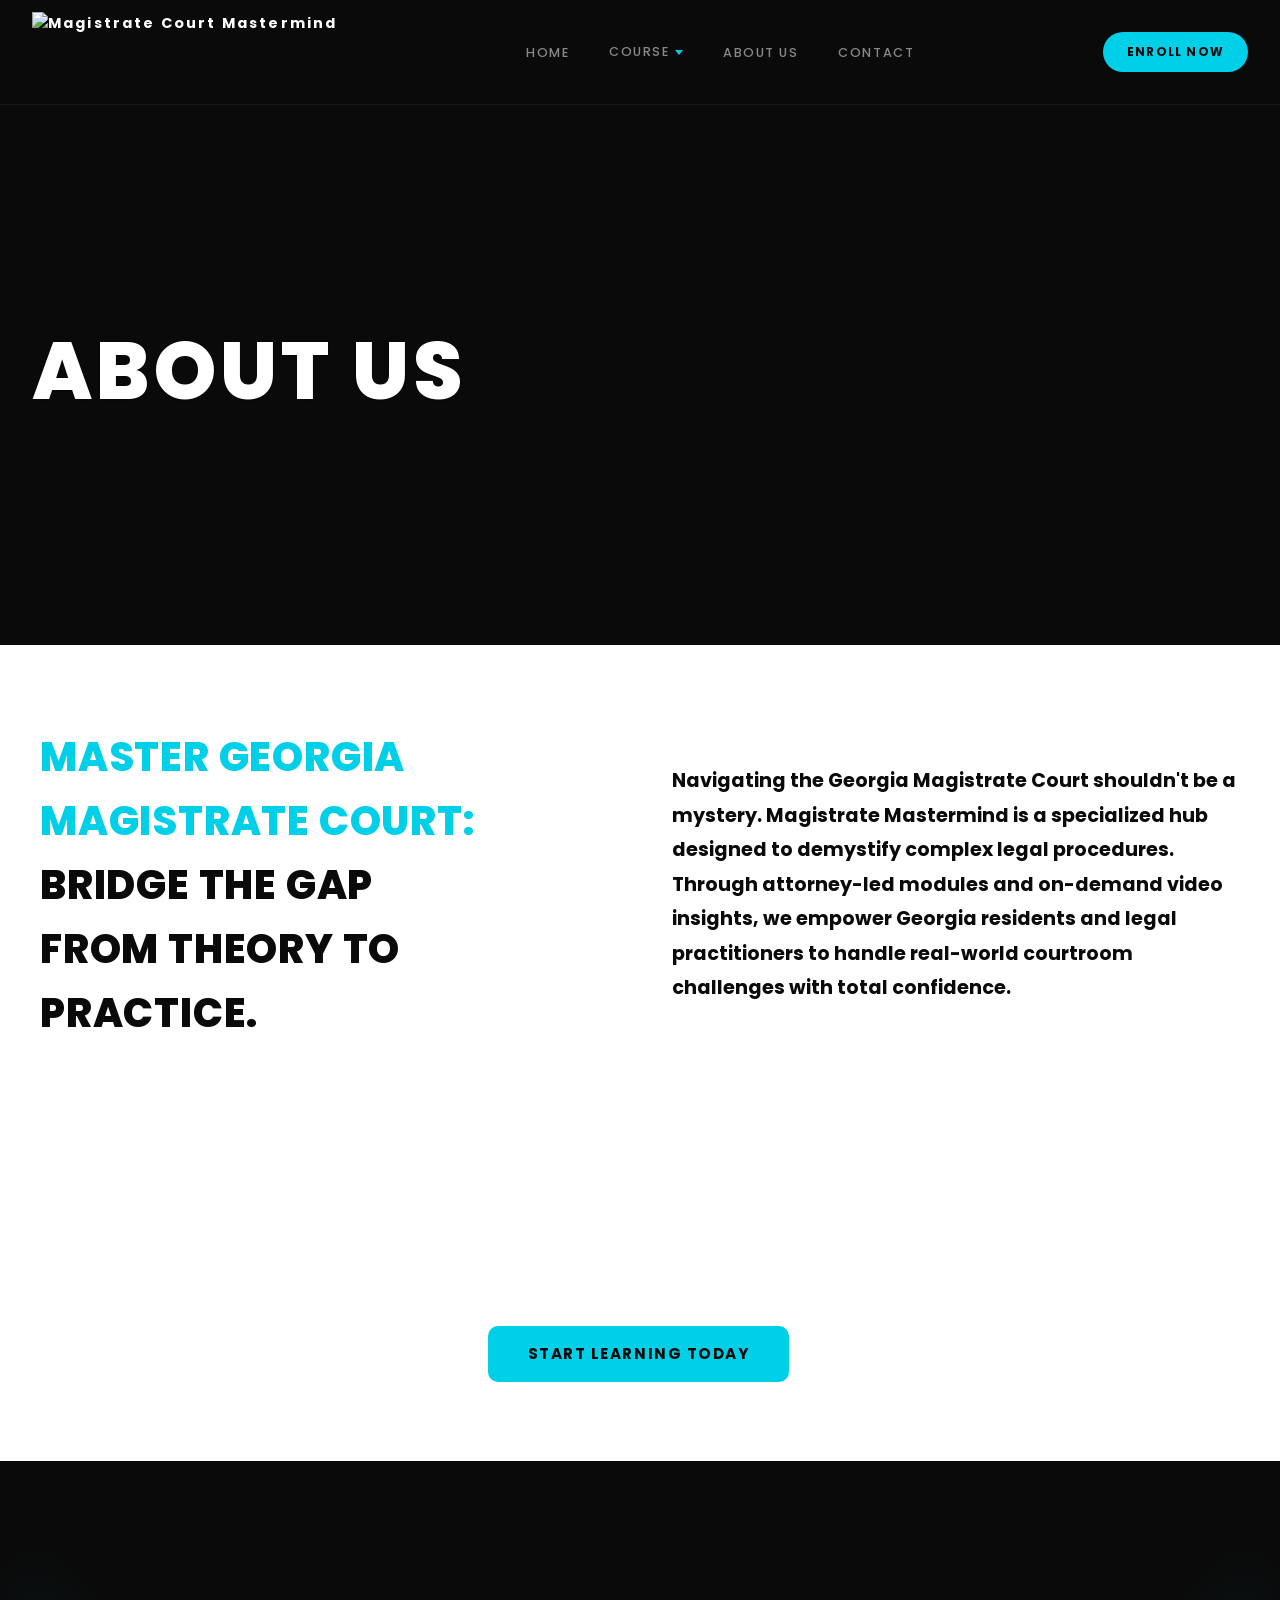
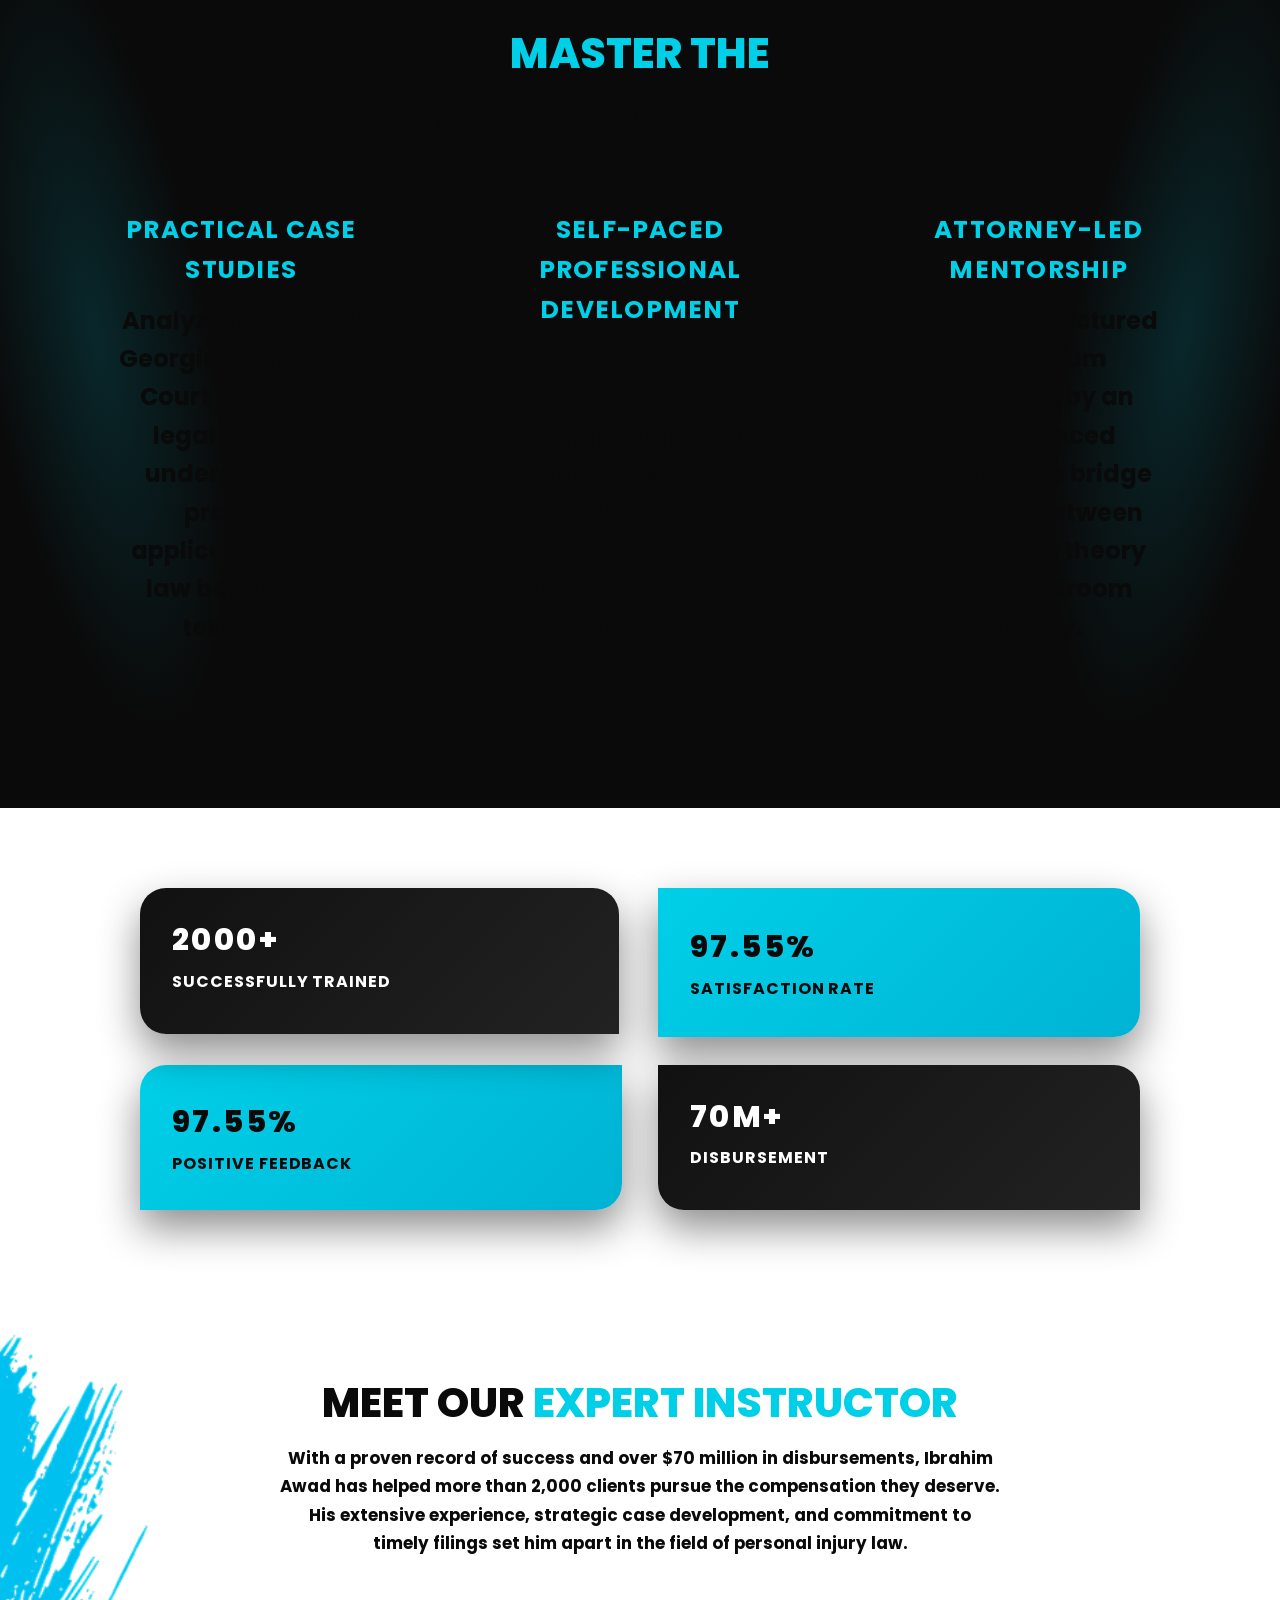
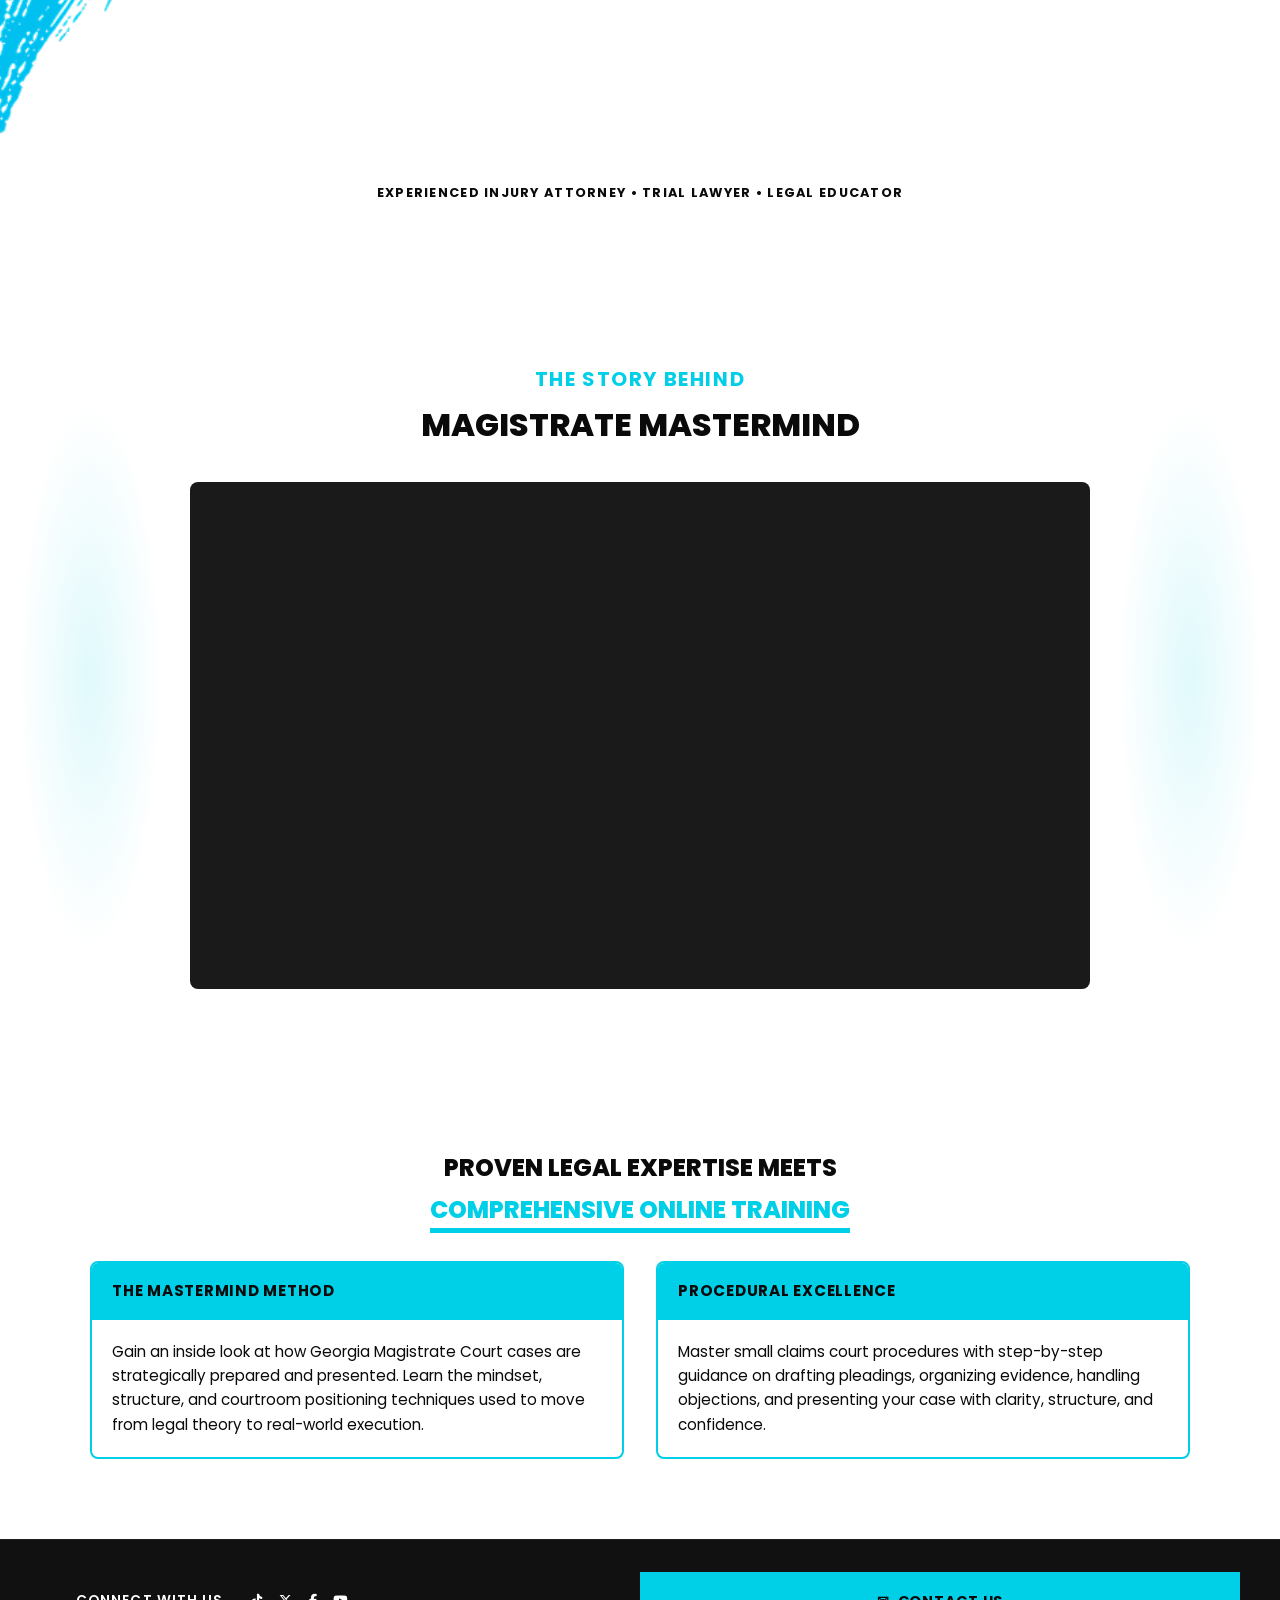
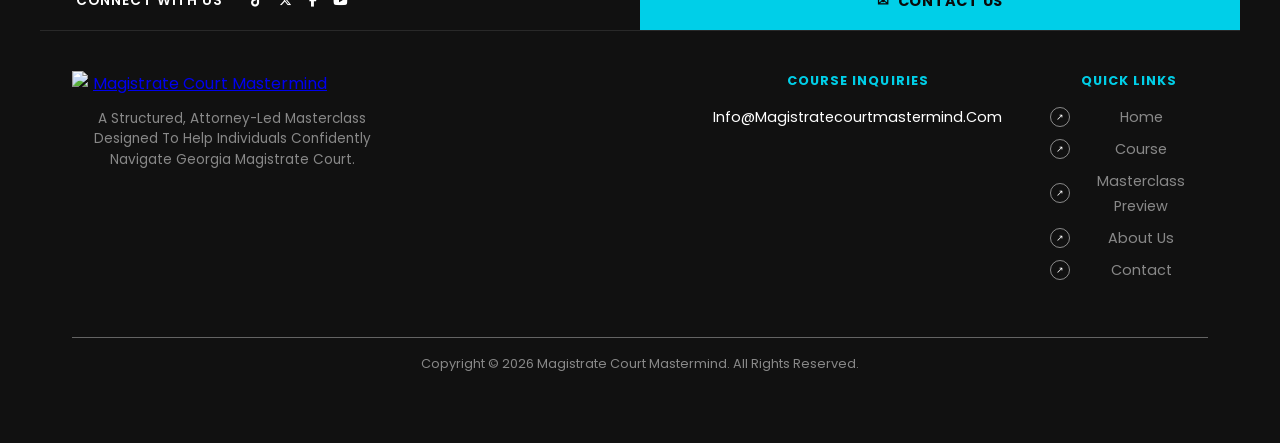
==== about.html @ 11ca2083 "About us instructor section update" ====
<!DOCTYPE html>
<html lang="en">
<head>
  <meta charset="UTF-8">
  <meta name="viewport" content="width=device-width, initial-scale=1.0">
  <meta name="description" content="About Magistrate Court Mastermind - Attorney-led curriculum for Georgia Magistrate Court, small claims, and civil disputes.">
  <meta name="keywords" content="magistrate court, Georgia, legal education, attorney-led">
  <title>About Us | Magistrate Court Mastermind</title>
  <link rel="stylesheet" href="assets/css/style.css">
  <link rel="stylesheet" href="https://cdnjs.cloudflare.com/ajax/libs/font-awesome/6.5.1/css/all.min.css">
</head>
<body>
  <header class="header">
    <a href="index.html" class="header__logo">
      <img src="assets/images/magistratelogo1.png" alt="Magistrate Court Mastermind" class="header__logo-img">
    </a>
    <nav>
      <ul class="header__nav">
        <li><a href="index.html">HOME</a></li>
        <li class="nav-dropdown">
          <a href="course.html">COURSE</a>
          <ul class="dropdown-menu">
            <li><a href="course.html">Magistrate Court Masterclass</a></li>
          </ul>
        </li>
        <li><a href="about.html" class="nav-active">ABOUT US</a></li>
        <li><a href="index.html#contact">CONTACT</a></li>
      </ul>
    </nav>
    <a href="course.html" class="header__cta">ENROLL NOW</a>
  </header>

  <main>
    <!-- About hero: "ABOUT US" with background image -->
    <section class="hero hero--about">
      <div class="hero__content hero__content--about">
        <div class="hero__left hero__left--about">
          <h1 class="hero__heading hero__heading--about">ABOUT US</h1>
        </div>
      </div>
    </section>

    <!-- Program description: white background, two columns -->
    <section class="about-program">
      <div class="about-program__inner">
        <div class="about-program__left">
          <h2 class="about-program__title">
            <span class="about-program__title-cyan">MASTER GEORGIA</span><br>
            <span class="about-program__title-cyan">MAGISTRATE COURT:</span><br>
            BRIDGE THE GAP<br>
            FROM THEORY TO<br>
            <span class="about-program__title-underline">PRACTICE.</span>
          </h2>
        </div>
        <div class="about-program__right">
          <p class="about-program__text">Navigating the Georgia Magistrate Court shouldn't be a mystery. Magistrate Mastermind is a specialized hub designed to demystify complex legal procedures. Through attorney-led modules and on-demand video insights, we empower Georgia residents and legal practitioners to handle real-world courtroom challenges with total confidence.</p>
        </div>
      </div>
    </section>

    <!-- Stats banner + CTA -->
    <section class="about-stats">
      <div class="about-stats__card-wrap">
        <div class="about-stats__card">
        <div class="about-stats__inner">
          <span class="about-stats__number">2K+</span>
          <div class="about-stats__label-wrap">
            <span class="about-stats__label">STUDENTS &amp; CLIENTS</span>
            <span class="about-stats__label-sub">EMPOWERED</span>
          </div>
        </div>
        <div class="about-stats__cta-wrap">
          <a href="course.html" class="about-stats__cta">START LEARNING TODAY</a>
        </div>
        </div>
      </div>
    </section>

    <!-- Three-column features: Master the Magistrate Court -->
    <section class="about-features">
      <div class="about-features__brush about-features__brush--left"></div>
      <div class="about-features__brush about-features__brush--right"></div>
      <div class="about-features__inner">
        <h2 class="about-features__title">
          <span class="about-features__title-line about-features__title-line--top">MASTER THE</span>
          <span class="about-features__title-line about-features__title-line--bottom">MAGISTRATE COURT</span>
        </h2>
        <div class="about-features__grid">
          <div class="about-features__item">
            <h3 class="about-features__item-title">PRACTICAL CASE STUDIES</h3>
            <p class="about-features__item-text">Analyze real-world Georgia Magistrate Court cases and legal filings to understand the practical application of the law beyond the textbook.</p>
          </div>
          <div class="about-features__item">
            <h3 class="about-features__item-title">SELF-PACED PROFESSIONAL DEVELOPMENT</h3>
            <p class="about-features__item-text">Gain comprehensive legal insights on your own schedule with 24/7 access to recorded modules designed for busy legal professionals.</p>
          </div>
          <div class="about-features__item">
            <h3 class="about-features__item-title">ATTORNEY-LED MENTORSHIP</h3>
            <p class="about-features__item-text">Follow a structured curriculum designed by an experienced attorney to bridge the gap between academic theory and courtroom reality.</p>
          </div>
        </div>
      </div>
    </section>

    <!-- Stats outcomes: 2000+, 70M+, 97.55% -->
    <section class="about-outcomes">
      <div class="about-outcomes__inner">
        <!-- Top-left card: black with cyan rectangle outline behind it + brush under "TRAINED" -->
        <div class="about-outcomes__card-frame about-outcomes__card-frame--tl">
          <div class="about-outcomes__card about-outcomes__card--black about-outcomes__card--tl">
            <div class="about-outcomes__value">2000+</div>
            <div class="about-outcomes__label">SUCCESSFULLY <span class="about-outcomes__label-clip">TRAINED</span></div>
          </div>
        </div>
        <!-- Top-right card: cyan -->
        <div class="about-outcomes__card about-outcomes__card--cyan about-outcomes__card--tr">
          <div class="about-outcomes__value">97.55%</div>
          <div class="about-outcomes__label">SATISFACTION RATE</div>
        </div>
        <!-- Bottom-left card: cyan -->
        <div class="about-outcomes__card about-outcomes__card--cyan about-outcomes__card--bl">
          <div class="about-outcomes__value">97.55%</div>
          <div class="about-outcomes__label">POSITIVE FEEDBACK</div>
        </div>
        <!-- Bottom-right card: black with cyan brush under "DISBURSEMENT" -->
        <div class="about-outcomes__card about-outcomes__card--black about-outcomes__card--br">
          <div class="about-outcomes__value">70M+</div>
          <div class="about-outcomes__label"><span class="about-outcomes__label-clip">DISBURSEMENT</span></div>
        </div>
      </div>
    </section>

    <!-- Meet Our Expert Instructor -->
    <section class="about-instructor">
      <div class="about-instructor__brush"></div>
      <div class="about-instructor__inner">
        <h2 class="about-instructor__title">MEET OUR <span class="about-instructor__title-accent">EXPERT INSTRUCTOR</span></h2>
        <p class="about-instructor__bio">With a proven record of success and over $70 million in disbursements, Ibrahim Awad has helped more than 2,000 clients pursue the compensation they deserve. His extensive experience, strategic case development, and commitment to timely filings set him apart in the field of personal injury law.</p>
        <div class="about-instructor__banner-wrap">
          <div class="about-instructor__banner">
            <span class="about-instructor__name">IBRAHIM J. AWAD, ESQ.</span>
          </div>
          <img src="assets/images/awadface.png" alt="Ibrahim J. Awad" class="about-instructor__headshot" onerror="this.style.display='none'">
        </div>
        <p class="about-instructor__creds">EXPERIENCED INJURY ATTORNEY • TRIAL LAWYER • LEGAL EDUCATOR</p>
      </div>
    </section>

    <!-- The Story Behind Magistrate Mastermind - Vimeo Video -->
    <!-- Replace YOUR_VIMEO_VIDEO_ID with your video ID from the Vimeo URL (e.g. vimeo.com/123456789 → 123456789) -->
    <section class="about-video">
      <div class="about-video__brush about-video__brush--left"></div>
      <div class="about-video__brush about-video__brush--right"></div>
      <div class="about-video__inner">
        <h2 class="about-video__title">THE STORY BEHIND</h2>
        <h2 class="about-video__title-main">MAGISTRATE MASTERMIND</h2>
        <div class="about-video__player">
          <iframe
            src="https://player.vimeo.com/video/1167823661?title=0&byline=0&portrait=0"
            width="640"
            height="360"
            frameborder="0"
            allow="autoplay; fullscreen; picture-in-picture"
            allowfullscreen
            title="The Story Behind Magistrate Mastermind"
          ></iframe>
        </div>
      </div>
    </section>

    <!-- Proven Legal Expertise - Two boxes -->
    <section class="about-expertise">
      <div class="about-expertise__inner">
        <h2 class="about-expertise__title">PROVEN LEGAL EXPERTISE MEETS</h2>
        <h2 class="about-expertise__title-accent">COMPREHENSIVE ONLINE TRAINING</h2>
        <div class="about-expertise__grid">
          <div class="about-expertise__box">
            <h3 class="about-expertise__box-title">THE MASTERMIND METHOD</h3>
            <p class="about-expertise__box-text">Gain an inside look at how Georgia Magistrate Court cases are strategically prepared and presented. Learn the mindset, structure, and courtroom positioning techniques used to move from legal theory to real-world execution.</p>
          </div>
          <div class="about-expertise__box">
            <h3 class="about-expertise__box-title">PROCEDURAL EXCELLENCE</h3>
            <p class="about-expertise__box-text">Master small claims court procedures with step-by-step guidance on drafting pleadings, organizing evidence, handling objections, and presenting your case with clarity, structure, and confidence.</p>
          </div>
        </div>
      </div>
    </section>
  </main>

  <footer class="footer footer--full">
    <div class="footer__brush footer__brush--left"></div>
    <div class="footer__brush footer__brush--right"></div>
    <div class="footer__inner">
      <div class="footer__top">
        <div class="footer__top-left">
          <span class="footer__connect">CONNECT WITH US</span>
          <div class="footer__socials">
            <a href="#" class="footer__social footer__social--tiktok" aria-label="TikTok">
              <i class="fa-brands fa-tiktok"></i>
            </a>
            <a href="#" class="footer__social footer__social--twitter" aria-label="Twitter / X">
              <i class="fa-brands fa-x-twitter"></i>
            </a>
            <a href="#" class="footer__social footer__social--facebook" aria-label="Facebook">
              <i class="fa-brands fa-facebook-f"></i>
            </a>
            <a href="#" class="footer__social footer__social--youtube" aria-label="YouTube">
              <i class="fa-brands fa-youtube"></i>
            </a>
          </div>
        </div>
        <a href="index.html#contact" class="footer__contact-btn">
          <span class="footer__contact-icon">✉</span>
          <span class="footer__contact-label">CONTACT US</span>
        </a>
      </div>
      <div class="footer__main">
        <div class="footer__brand">
          <a href="index.html" class="footer__logo">
            <img src="assets/images/magistratelogo1.png" alt="Magistrate Court Mastermind" class="footer__logo-img">
          </a>
          <p class="footer__tagline">A Structured, Attorney-Led Masterclass Designed To Help Individuals Confidently Navigate Georgia Magistrate Court.</p>
        </div>
        <div class="footer__links-wrap">
          <div class="footer__col">
            <h4 class="footer__col-title">COURSE INQUIRIES</h4>
            <a href="mailto:info@magistratecourtmastermind.com" class="footer__email">Info@Magistratecourtmastermind.Com</a>
          </div>
          <div class="footer__col">
            <h4 class="footer__col-title">QUICK LINKS</h4>
            <ul class="footer__quick-links">
              <li><a href="index.html">Home</a></li>
              <li><a href="course.html">Course</a></li>
              <li><a href="course.html">Masterclass Preview</a></li>
              <li><a href="about.html">About Us</a></li>
              <li><a href="index.html#contact">Contact</a></li>
            </ul>
          </div>
        </div>
      </div>
      <div class="footer__bottom">
        <span class="footer__divider"></span>
        <p class="footer__legal">Copyright &copy; 2026 Magistrate Court Mastermind. All Rights Reserved.</p>
      </div>
    </div>
  </footer>

  <script src="assets/js/main.js"></script>
</body>
</html>
---- assets/css/style.css ----
/**
 * MAGISTRATE COURT MASTERMIND - Premium Dark Theme
 * Cyan accent: #00CFE8 | Font: Poppins / Montserrat
 */

@import url('https://fonts.googleapis.com/css2?family=Poppins:wght@400;500;600;700;800&display=swap');

:root {
  --cyan: #00CFE8;
  --cyan-hover: #00b8cf;
  --black: #0a0a0a;
  --dark: #111111;
  --dark-2: #1a1a1a;
  --gray: #888888;
  --light: #e5e5e5;
  --white: #ffffff;
  --overlay: rgba(0, 0, 0, 0.75);
}

* {
  margin: 0;
  padding: 0;
  box-sizing: border-box;
}

html {
  scroll-behavior: smooth;
}

body {
  font-family: 'Poppins', -apple-system, BlinkMacSystemFont, sans-serif;
  background: var(--black);
  color: var(--light);
  line-height: 1.6;
  overflow-x: hidden;
}

/* ============ STICKY BLACK HEADER ============ */
.header {
  position: sticky;
  top: 0;
  z-index: 1000;
  background: var(--black);
  border-bottom: 1px solid rgba(255, 255, 255, 0.06);
  padding: 0.75rem 2rem;
  display: flex;
  align-items: center;
  justify-content: space-between;
  flex-wrap: wrap;
  gap: 1rem;
}

.header__logo {
  display: flex;
  align-items: center;
  gap: 0.75rem;
  font-size: 0.9rem;
  font-weight: 700;
  letter-spacing: 0.15em;
  color: var(--white);
  text-decoration: none;
  white-space: nowrap;
}

.header__logo-icon,
.header__logo-img {
  height: 80px;
  width: auto;
  flex-shrink: 0;
  display: block;
}

.header__nav {
  display: flex;
  align-items: center;
  gap: 2.5rem;
  list-style: none;
}

.header__nav a {
  color: var(--gray);
  text-decoration: none;
  font-size: 0.8rem;
  font-weight: 500;
  letter-spacing: 0.12em;
  transition: color 0.2s;
}

.header__nav a:hover {
  color: var(--cyan);
}

.header__nav .nav-dropdown {
  position: relative;
  display: flex;
  align-items: center;
  gap: 0.25rem;
  cursor: pointer;
}

.header__nav .nav-dropdown > a::after {
  content: '';
  display: inline-block;
  width: 0;
  height: 0;
  border-left: 4px solid transparent;
  border-right: 4px solid transparent;
  border-top: 5px solid var(--cyan);
  margin-left: 0.35rem;
  vertical-align: middle;
}

.header__cta {
  display: inline-block;
  background: var(--cyan);
  color: var(--black) !important;
  padding: 0.65rem 1.5rem;
  font-weight: 700;
  font-size: 0.75rem;
  letter-spacing: 0.1em;
  text-decoration: none;
  transition: background 0.2s;
  border: none;
  cursor: pointer;
  border-radius: 999px;
}

.header__cta:hover {
  background: var(--cyan-hover);
}

/* ============ HERO SECTION (Figma match) ============ */
.hero {
  position: relative;
  min-height: 85vh;
  display: flex;
  align-items: center;
  padding: 3rem 2rem 3.5rem;
  background-color: #0a0a0a;
  background-image: url('../images/hero-bg.png');
  background-size: cover;
  background-position: center;
  background-repeat: no-repeat;
}

.hero__content {
  position: relative;
  z-index: 1;
  display: grid;
  grid-template-columns: 1fr 1fr;
  gap: 3rem;
  align-items: center;
  max-width: 1400px;
  margin: 0 auto;
  width: 100%;
}

.hero__left {
  max-width: 640px;
  display: flex;
  flex-direction: column;
  align-items: flex-start;
  justify-content: center;
}

.hero__heading {
  font-size: clamp(2.8rem, 5.5vw, 4.5rem);
  font-weight: 800;
  line-height: 1.1;
  letter-spacing: 0.02em;
  text-transform: uppercase;
  color: var(--white);
  margin-bottom: 1rem;
  text-shadow: 0 1px 2px rgba(0, 0, 0, 0.4);
}

.hero__subtext {
  font-size: 1.20rem;
  color: rgba(255, 255, 255, 0.95);
  margin-bottom: 1.5rem;
  max-width: 520px;
  line-height: 1.5;
}

/* Primary CTA – larger than header button per Figma */
.hero__btn {
  display: inline-block;
  background: var(--cyan);
  color: var(--black);
  padding: 1rem 2rem;
  font-weight: 700;
  font-size: 0.9rem;
  letter-spacing: 0.1em;
  text-decoration: none;
  text-transform: uppercase;
  transition: background 0.2s;
  border: none;
  cursor: pointer;
  flex-shrink: 0;
  border-radius: 999px;
}

.hero__btn:hover {
  background: var(--cyan-hover);
}

.hero__right {
  position: relative;
  display: flex;
  flex-direction: column;
  justify-content: center;
  align-items: flex-end;
  gap: 0.75rem;
}

.hero__image-wrap {
  position: relative;
  height: 100%;
  display: flex;
  align-items: flex-end;
  margin-right: -200px; /* push person right to the visual edge */
  margin-bottom: -20px; /* let feet sit closer to bottom of hero */
}

/* Home hero person cutout */
.hero__person {
  position: relative;
  z-index: 1;
  height: auto;
  max-height: 820px;
  width: auto;
  object-fit: contain;
  object-position: bottom right;
  transform-origin: bottom right;
  transform: translateY(40px) scale(1.2);
}

/* About page instructor cutout */
.hero__instructor {
  position: relative;
  z-index: 1;
  height: auto;
  max-height: 720px;
  width: auto;
  object-fit: contain;
  object-position: bottom right;
}

/* Bottom-right block: cyan notice + Learn More button, no overlay on hero */
.hero__bottom-right {
  position: absolute;
  bottom: 4rem;
  right: max(2rem, calc((100vw - 1400px) / 2 + 2rem));
  display: flex;
  flex-direction: column;
  align-items: flex-end;
  gap: 0.6rem;
  max-width: 360px;
  z-index: 2;
}

.hero__card {
  background: var(--cyan);
  color: var(--black);
  padding: 1.05rem 1.6rem;
  font-size: 0.8rem;
  font-weight: 600;
  width: 100%;
  box-sizing: border-box;
  border-radius: 8px;
}

.hero__learn-more {
  display: block;
  width: 100%;
  box-sizing: border-box;
  background: var(--black);
  color: var(--white);
  padding: 0.7rem 1.25rem;
  font-weight: 600;
  font-size: 0.82rem;
  text-decoration: none;
  border: 2px solid var(--white);
  border-radius: 8px;
  text-align: center;
  transition: all 0.2s;
}

.hero__learn-more:hover {
  background: var(--white);
  color: var(--black);
}

/* ============ HOME PAGE - SCROLL SECTIONS ============ */
.home-prepared {
  position: relative;
  background: var(--white);
}

.home-prepared__inner {
  display: grid;
  grid-template-columns: 1fr 1fr;
  grid-auto-rows: auto;
  max-width: 1100px;
  margin: 0 auto;
  position: relative;
  z-index: 1;
}

.home-prepared::before {
  content: '';
  position: absolute;
  top: 20px;
  left: -10px;
  width: 600px;
  height: 550px;
  background-image: url('../images/blue-crayon.png');
  background-size: cover;
  background-position: center;
  background-repeat: no-repeat;
  pointer-events: none;
  z-index: 0;
}

.home-prepared__left {
  background: var(--white);
  padding: 4rem 3rem;
}

.home-prepared__title {
  font-size: clamp(1.85rem, 3.2vw, 2.75rem);
  font-weight: 800;
  text-transform: uppercase;
  color: var(--black);
  line-height: 1.2;
  text-align: left;
}

.home-prepared__header {
  grid-column: 1 / -1;
  display: flex;
  justify-content: flex-start;
  margin-top: 2.5rem;
  margin-bottom: 2rem;
}

.home-prepared__title-underline {
  position: relative;
  display: inline-block;
  color: var(--cyan);
}

.home-prepared__title-underline::after {
  content: '';
  display: block;
  position: absolute;
  left: 0;
  top: 100%;
  margin-top: 4px;
  width: 100%;
  height: 20px;
  background-image: url('../images/clip.png');
  background-size: 100% 100%;
  background-position: 0 0;
  background-repeat: no-repeat;
}

.home-prepared__img-wrap {
  position: relative;
  aspect-ratio: 1;
  max-width: 400px;
  overflow: hidden;
  border-radius: 24px;
}

.home-prepared__img {
  position: relative;
  z-index: 1;
  width: 100%;
  height: 100%;
  object-fit: cover;
}

.home-prepared__img-placeholder {
  position: absolute;
  inset: 0;
  background: linear-gradient(135deg, #2a2a2a 0%, #1a1a1a 100%);
}

.home-prepared__right {
  background: var(--white);
  padding: 4rem 3rem;
  display: flex;
  flex-direction: column;
  justify-content: center;
}

.home-prepared__lead {
  font-size: 1.4rem;
  font-weight: 700;
  color: var(--black);
  margin-bottom: 1.5rem;
}

.home-prepared__list {
  list-style: none;
  margin: 0 0 2rem;
  padding: 0;
}

.home-prepared__list li {
  color: var(--black);
  font-size: 1.3rem;
  font-weight: 700;
  padding: 0.4rem 0;
  padding-left: 1.5rem;
  position: relative;
}

.home-prepared__list li::before {
  content: '•';
  position: absolute;
  left: 0;
  color: var(--cyan);
}

.home-prepared__btn {
  display: inline-block;
  background: var(--cyan);
  color: var(--black);
  padding: 0.9rem 2rem;
  font-weight: 700;
  font-size: 1rem;
  letter-spacing: 0.08em;
  text-decoration: none;
  align-self: flex-start;
  border-radius: 999px;
}

.home-prepared__btn:hover {
  background: var(--cyan-hover);
}

/* Home video - Magistrate Masterclass Explained */
.home-video {
  position: relative;
  overflow: hidden;
  background: var(--dark-2);
  background-image: url('../images/masterclass_explainedbg.png');
  background-size: cover;
  background-position: center;
  background-repeat: no-repeat;
  padding: 5rem 2rem;
}

.home-video::after {
  content: '';
  position: absolute;
  bottom: 0;
  right: 0;
  width: 400px;
  height: 500px;
  background-image: url('../images/backvideo.png');
  background-size: contain;
  background-position: 100% 100%;
  background-repeat: no-repeat;
  pointer-events: none;
  z-index: 0;
}

.home-video__inner {
  position: relative;
  z-index: 1;
  max-width: 1100px;
  margin: 0 auto;
  display: grid;
  grid-template-columns: 1fr 1.5fr;
  gap: 3rem;
  align-items: center;
}

.home-video__title {
  font-size: clamp(1.85rem, 3.2vw, 2.5rem);
  font-weight: 800;
  text-transform: uppercase;
  color: var(--white);
}

.home-video__title-accent {
  display: inline-block;
  position: relative;
  color: var(--cyan);
}

.home-video__title-accent::after {
  content: '';
  display: block;
  position: absolute;
  left: 0;
  top: 100%;
  margin-top: 4px;
  width: 100%;
  height: 20px;
  background-image: url('../images/clip.png');
  background-size: 100% 100%;
  background-position: 0 0;
  background-repeat: no-repeat;
}

.home-video__player {
  aspect-ratio: 16/9;
  border-radius: 8px;
  overflow: hidden;
}

.home-video__player iframe {
  width: 100%;
  height: 100%;
  display: block;
}

/* Courtroom Topics */
.home-topics {
  position: relative;
  background: var(--white);
  padding: 6rem 2rem;
}

/* courtroomdesign brush now handled in Discover section */

.home-topics__inner {
  max-width: 1000px;
  margin: 0 auto;
  text-align: center;
  position: relative;
  z-index: 1;
}

.home-topics__title {
  font-size: clamp(2.3rem, 3.5vw, 3rem);
  font-weight: 800;
  text-transform: uppercase;
  color: var(--black);
  margin-bottom: 0.5rem;
}

.home-topics__title-accent {
  color: var(--cyan);
}

.home-topics__sub {
  color: var(--gray);
  font-weight: 700;
  font-size: 1rem;
  margin-bottom: 2.5rem;
}

.home-topics__grid {
  display: flex;
  flex-wrap: wrap;
  gap: 1.25rem;
  justify-content: center;
}

.home-topics__pill {
  background: var(--cyan);
  color: var(--black);
  padding: 0.6rem 1.8rem;
  font-size: 0.95rem;
  font-weight: 700;
  border-radius: 8px;
  display: inline-block;
}

/* Discover How To Prepare */
.home-discover {
  position: relative;
  background: var(--white);
  padding: 5rem 2rem;
}

.home-discover__brush {
  position: absolute;
  top: 60%;
  left: 0;
  transform: translate(-16%, -60%);
  width: 800px;
  height: 500px;
  background-image: url('../images/courtroomdesign.png');
  background-size: contain;
  background-position: center;
  background-repeat: no-repeat;
  pointer-events: none;
}

.home-discover__inner {
  position: relative;
  z-index: 1;
  max-width: 900px;
  margin: 0 auto;
  display: grid;
  grid-template-columns: 1.1fr 0.9fr;
  gap: 2.5rem;
  align-items: center;
  background: var(--black);
  border-radius: 28px;
  padding: 0.5rem 2.0rem 2.0rem;
  overflow: visible;
}

.home-discover__title {
  font-size: clamp(2.1rem, 3.6vw, 2.9rem);
  font-weight: 800;
  text-transform: uppercase;
  color: var(--white);
}

.home-discover__line {
  white-space: nowrap;
}

.home-discover__title-encircle {
  position: relative;
  display: inline-block;
  padding: 0.15em 0.4em;
  background-image: url('../images/circle.png');
  background-size: 100% 100%;
  background-position: center;
  background-repeat: no-repeat;
}

.home-discover__btn {
  display: inline-block;
  margin-top: 1.5rem;
  background: var(--cyan);
  color: var(--black);
  padding: 1rem 2.25rem;
  font-weight: 700;
  text-decoration: none;
  border-radius: 999px;
}

.home-discover__btn:hover {
  background: var(--cyan-hover);
}

.home-discover__right {
  position: relative;
  display: flex;
  justify-content: flex-end;
  align-items: flex-end;
}

.home-discover__img {
  max-height: 500px;
  width: auto;
  margin-right: 0;
  margin-top: 0;
  margin-bottom: -68px;
  transform: translateX(-100px);
}

.home-discover__img-placeholder {
  display: none;
}

/* Course Preview */
.home-preview {
  background: var(--white);
  padding: 5rem 2rem;
}

.home-preview__inner {
  max-width: 1100px;
  margin: 0 auto;
}

.home-preview__title {
  font-size: clamp(2.2rem, 3.5vw, 2.9rem);
  font-weight: 800;
  text-transform: uppercase;
  color: var(--black);
  margin-bottom: 2rem;
}

.home-preview__title-accent {
  color: var(--cyan);
}

.home-preview__carousel {
  display: flex;
  gap: 1.5rem;
  overflow-x: hidden;
  scroll-behavior: smooth;
  padding-bottom: 1rem;
  margin-bottom: 1.5rem;
}

.home-preview__item {
  flex: 0 0 320px;
  aspect-ratio: 16/9;
  border-radius: 18px;
  background-image: url('../images/thumbnail1.png');
  background-size: cover;
  background-position: center;
  position: relative;
  overflow: hidden;
  color: var(--white);
  font-weight: 600;
}

.home-preview__ep {
  position: absolute;
  top: 1rem;
  left: 1.25rem;
  font-size: 0.75rem;
  letter-spacing: 0.08em;
  text-transform: uppercase;
  color: var(--white);
}

.home-preview__name {
  position: absolute;
  left: 1.25rem;
  right: 1.25rem;
  bottom: 1.25rem;
  font-size: 0.95rem;
  font-weight: 700;
  text-transform: uppercase;
}

.home-preview__cta {
  display: flex;
  align-items: center;
  gap: 1rem;
  justify-content: flex-end;
}

.home-preview__arrows {
  display: inline-flex;
  gap: 0.5rem;
}

.home-preview__btn {
  background: var(--cyan);
  color: var(--black);
  padding: 0.75rem 1.5rem;
  font-weight: 700;
  text-decoration: none;
}

.home-preview__btn:hover {
  background: var(--cyan-hover);
}

.home-preview__arrow-btn {
  display: inline-flex;
  align-items: center;
  justify-content: center;
  width: 40px;
  height: 40px;
  border-radius: 999px;
  border: 2px solid var(--black);
  background: transparent;
  color: var(--black);
  font-size: 1.25rem;
  cursor: pointer;
  transition: transform 0.2s ease, background 0.2s ease, color 0.2s ease;
}

.home-preview__arrow-btn:hover {
  background: var(--black);
  color: var(--white);
}

.home-preview__arrow-btn.is-clicked {
  transform: translateX(4px) scale(1.05);
}

/* Meet Ibrahim Awad */
.home-meet {
  position: relative;
  background: #000;
  background-image: url('../images/ibrahimbg.png');
  background-size: cover;
  background-position: center;
  padding: 7rem 2rem 2rem;
  overflow: visible;
  min-height: 480px;
}

.home-meet__brush {
  display: none;
}

.home-meet__inner {
  position: relative;
  max-width: 1100px;
  margin: 0 auto;
  display: grid;
  grid-template-columns: 1fr 1.5fr;
  gap: 4rem;
  align-items: center;
  min-height: 360px;
}

.home-meet__left {
  display: flex;
  justify-content: flex-start;
  align-items: flex-end;
}

.home-meet__portrait {
  width: 100%;
  max-width: none;
  height: auto;
  min-width: 640px;
  border-radius: 0;
  margin-bottom: -7.5rem;
  margin-top: auto;
  transform-origin: bottom left;
  transform: scale(1.12);
}

.home-meet__portrait-placeholder {
  display: none;
}

.home-meet__title {
  font-size: clamp(2.2rem, 3.6vw, 3.1rem);
  font-weight: 800;
  margin-bottom: 1rem;
}

.home-meet__title-accent {
  color: var(--cyan);
}

.home-meet__name-box {
  display: inline-block;
  background: var(--white);
  color: var(--black);
  padding: 0.25rem 0.75rem;
  border-radius: 4px;
  white-space: nowrap;
}

.home-meet__bio {
  color: var(--light);
  margin-bottom: 1.75rem;
  line-height: 1.7;
  font-size: 1.2rem;
  font-weight: 700;
}

.home-meet__btn {
  display: inline-block;
  background: var(--cyan);
  color: var(--black);
  padding: 0.75rem 1.5rem;
  font-weight: 800;
  font-size: 0.95rem;
  text-decoration: none;
}

.home-meet__btn:hover {
  background: var(--cyan-hover);
}

/* Course Curriculum */
.home-curriculum {
  background: var(--white);
  padding: 5rem 2rem;
}

.home-curriculum__inner {
  max-width: 1100px;
  margin: 0 auto;
}

.home-curriculum__title {
  font-size: clamp(2rem, 3vw, 2.7rem);
  font-weight: 800;
  text-transform: uppercase;
  color: var(--black);
  margin-bottom: 0.5rem;
}

.home-curriculum__title-accent {
  color: var(--cyan);
}

.home-curriculum__meta {
  color: var(--gray);
  margin-bottom: 2rem;
  font-size: 0.95rem;
}

.home-curriculum__grid {
  display: grid;
  grid-template-columns: 220px minmax(0, 1fr);
  gap: 3rem;
  align-items: stretch;
}

.home-curriculum__sidebar,
.home-curriculum__lessons {
  min-width: 0;
}

.home-curriculum__sidebar {
  margin: 0;
  background: var(--white);
  border-radius: 12px;
  box-shadow: 0 2px 12px rgba(0, 0, 0, 0.08);
  padding: 1.5rem 1.25rem;
}

.home-curriculum__filter-title {
  font-size: 0.85rem;
  font-weight: 700;
  letter-spacing: 0.05em;
  color: var(--black);
  margin-bottom: 1rem;
  text-transform: uppercase;
}

.home-curriculum__topics {
  list-style: none;
  margin: 0;
  padding: 0;
}

.home-curriculum__topics li {
  padding: 0.5rem 0;
  padding-left: 1.5rem;
  position: relative;
  color: var(--black);
  font-size: 0.9rem;
}

.home-curriculum__topics li::before {
  content: '';
  position: absolute;
  left: 0;
  top: 50%;
  transform: translateY(-50%);
  width: 8px;
  height: 8px;
  border-radius: 50%;
  background: var(--gray);
  opacity: 0.5;
}

.home-curriculum__lessons {
  display: flex;
  flex-direction: column;
  justify-content: space-between;
  gap: 0.75rem;
}

.home-curriculum__lesson {
  display: flex;
  align-items: center;
  gap: 0.75rem;
  padding: 1.2rem 1.25rem;
  background: #f5f5f5;
  color: var(--black);
  text-decoration: none;
  font-size: 0.95rem;
  border-radius: 10px;
  border: 1px solid rgba(0, 0, 0, 0.06);
  box-shadow: 0 1px 3px rgba(0, 0, 0, 0.04);
  transition: background 0.2s;
}

.home-curriculum__lesson--active {
  background: rgba(0, 207, 232, 0.12);
  border-color: rgba(0, 207, 232, 0.25);
}

.home-curriculum__lesson:hover {
  background: rgba(0, 207, 232, 0.1);
}

.home-curriculum__lesson-num {
  color: var(--cyan);
  font-weight: 700;
  flex-shrink: 0;
  min-width: 5.5rem;
}

.home-curriculum__lesson-title {
  flex: 1;
  font-weight: 700;
  color: var(--black);
  min-width: 0;
}

.home-curriculum__lesson-arrow {
  display: flex;
  align-items: center;
  justify-content: center;
  width: 28px;
  min-width: 28px;
  height: 28px;
  border-radius: 50%;
  background: rgba(0, 0, 0, 0.08);
  color: var(--gray);
  font-size: 0.85rem;
  flex-shrink: 0;
}

.home-curriculum__lesson:hover .home-curriculum__lesson-arrow {
  background: rgba(0, 207, 232, 0.2);
  color: var(--cyan);
}

.home-curriculum__pagination {
  display: flex;
  align-items: center;
  justify-content: center;
  gap: 0.5rem;
  margin-top: 2rem;
}

.home-curriculum__page {
  padding: 0.5rem 0.75rem;
  color: var(--gray);
  cursor: pointer;
  font-weight: 600;
}

.home-curriculum__page--active {
  display: flex;
  align-items: center;
  justify-content: center;
  width: 36px;
  height: 36px;
  padding: 0;
  border-radius: 50%;
  background: var(--cyan);
  color: var(--white);
  font-weight: 700;
}

.home-curriculum__next {
  color: var(--black);
  padding-left: 1rem;
  cursor: pointer;
  font-weight: 600;
}

.home-curriculum__next.is-disabled {
  color: var(--gray);
  cursor: not-allowed;
  opacity: 0.6;
}

.home-curriculum__page.is-hidden {
  display: none;
}

.home-curriculum__page.is-disabled {
  color: var(--gray);
  cursor: not-allowed;
  opacity: 0.5;
}

/* Your Court Date CTA */
.home-cta {
  position: relative;
  background: var(--white);
  padding: 5rem 1.5rem;
}

.home-cta__brush {
  display: none;
}

.home-cta__inner {
  position: relative;
  max-width: 720px;
  margin: 0 auto;
  text-align: center;
  background-image: url('../images/courtdatebg.png');
  background-size: cover;
  background-position: center;
  border-radius: 32px;
  padding: 3rem 2.75rem;
  box-shadow: 0 18px 40px rgba(0, 0, 0, 0.45);
}

.home-cta__title {
  font-size: clamp(2rem, 4vw, 3rem);
  font-weight: 800;
  color: var(--white);
  margin-bottom: 0.5rem;
}

.home-cta__sub {
  font-size: 1.1rem;
  color: var(--white);
  margin-bottom: 0.75rem;
}

.home-cta__underline {
  display: flex;
  justify-content: center;
  margin-bottom: 2rem;
}

.home-cta__underline-img {
  display: block;
  max-width: 260px;
  width: 100%;
  height: auto;
}

.home-cta__btn {
  display: inline-block;
  background: var(--cyan);
  color: var(--black);
  padding: 1rem 2.5rem;
  font-weight: 700;
  font-size: 1rem;
  letter-spacing: 0.05em;
  text-decoration: none;
}

.home-cta__btn:hover {
  background: var(--cyan-hover);
}

/* Full footer (home page) */
.footer--full {
  position: relative;
  background: var(--black);
  padding: 0;
  text-align: left;
  overflow: hidden;
}

.footer--full .footer__inner {
  max-width: 1200px;
  margin: 0 auto;
}

.footer--full .footer__brush {
  position: absolute;
  pointer-events: none;
  background-repeat: no-repeat;
  background-size: contain;
}

.footer--full .footer__brush--left {
  bottom: 0;
  left: 0;
  width: 420px;
  height: 420px;
  background-image: url('../images/bottom_left_footer.png');
  transform-origin: left bottom;
  transform: scale(2.0); /* 30% larger, adjust as needed */
}

.footer--full .footer__brush--right {
  top: -6%;
  right: 0;
  width: 380px;
  height: 350px;
  transform: translateX(193px) scale(2.8);
  background-image: url('../images/center-right.png');
}

/* ============ COURSE DROPDOWN ============ */
.dropdown-menu {
  display: none;
  position: absolute;
  top: 100%;
  left: 0;
  margin-top: 0.5rem;
  background: var(--dark-2);
  min-width: 200px;
  padding: 0.5rem 0;
  border: 1px solid rgba(255, 255, 255, 0.08);
}

.nav-dropdown:hover .dropdown-menu {
  display: block;
}

.dropdown-menu a {
  display: block;
  padding: 0.6rem 1.25rem;
  color: var(--gray);
  font-size: 0.8rem;
}

.dropdown-menu a:hover {
  background: rgba(0, 207, 232, 0.1);
  color: var(--cyan);
}

/* ============ GENERAL SECTIONS ============ */
.section {
  padding: 5rem 2rem;
  max-width: 1200px;
  margin: 0 auto;
}

.section__title {
  font-size: 2rem;
  font-weight: 800;
  text-transform: uppercase;
  margin-bottom: 1.5rem;
  color: var(--white);
}

/* ============ COURSE PAGE - PRICING ============ */
.pricing-section {
  padding: 5rem 2rem;
  max-width: 600px;
  margin: 0 auto;
}

.pricing-card {
  background: var(--dark-2);
  border: 1px solid rgba(255, 255, 255, 0.08);
  padding: 3rem;
  text-align: center;
}

.pricing-card__title {
  font-size: 1.75rem;
  font-weight: 800;
  text-transform: uppercase;
  color: var(--white);
  margin-bottom: 0.5rem;
}

.pricing-card__subtitle {
  color: var(--gray);
  font-size: 0.9rem;
  margin-bottom: 2rem;
}

.pricing-card__price {
  font-size: 3.5rem;
  font-weight: 800;
  color: var(--cyan);
  margin-bottom: 2rem;
}

.pricing-card__price span {
  font-size: 1em;
  font-weight: 800;
}

.pricing-card__btn {
  display: inline-block;
  background: var(--cyan);
  color: var(--black);
  padding: 1rem 2.5rem;
  font-weight: 700;
  font-size: 1rem;
  letter-spacing: 0.08em;
  text-decoration: none;
  border: none;
  cursor: pointer;
  transition: background 0.2s;
}

.pricing-card__btn:hover {
  background: var(--cyan-hover);
}

.pricing-card__btn:disabled {
  opacity: 0.6;
  cursor: not-allowed;
}

/* ============ SUCCESS / CANCEL PAGES ============ */
.status-page {
  min-height: 70vh;
  display: flex;
  align-items: center;
  justify-content: center;
  padding: 2rem;
}

.status-card {
  background: var(--dark-2);
  border: 1px solid rgba(255, 255, 255, 0.08);
  padding: 3rem;
  max-width: 480px;
  text-align: center;
}

.status-card__icon {
  font-size: 4rem;
  margin-bottom: 1rem;
}

.status-card.success .status-card__icon {
  color: var(--cyan);
}

.status-card.cancel .status-card__icon {
  color: var(--gray);
}

.status-card__title {
  font-size: 1.5rem;
  font-weight: 700;
  margin-bottom: 0.75rem;
}

.status-card__text {
  color: var(--gray);
  margin-bottom: 1.5rem;
}

.status-card a {
  display: inline-block;
  background: var(--cyan);
  color: var(--black);
  padding: 0.75rem 1.5rem;
  font-weight: 600;
  text-decoration: none;
}

.status-card a:hover {
  background: var(--cyan-hover);
}

/* ============ ABOUT PAGE ============ */
.hero--about {
  min-height: 60vh;
  background-image: url('../images/about-us-herobg.png');
  background-size: cover;
  background-position: center;
}

.hero__content--about {
  align-items: center;
}

.hero__left--about {
  max-width: none;
}

.hero__heading--about {
  font-size: clamp(3rem, 8vw, 5rem);
  line-height: 1;
  letter-spacing: 0.05em;
  margin-bottom: 0;
}

.hero__right--about {
  justify-content: center;
  align-items: flex-end;
}

.hero__right--about .hero__card {
  display: none;
}

/* About program section - white background */
.about-program {
  background: var(--white);
  padding: 5rem 2rem;
}

.about-program__inner {
  max-width: 1200px;
  margin: 0 auto;
  display: grid;
  grid-template-columns: 1fr 1fr;
  gap: 4rem;
  align-items: center;
}

.about-program__title {
  font-size: clamp(1.75rem, 3.5vw, 2.5rem);
  font-weight: 800;
  line-height:;
  letter-spacing: 0.02em;
  text-transform: uppercase;
  color: var(--black);
}

.about-program__title-cyan {
  color: var(--cyan);
}

.about-program__title-underline {
  position: relative;
  display: inline-block;
  font-weight: 800;
}

.about-program__title-underline::after {
  content: '';
  position: absolute;
  left: 0;
  bottom: -16px; /* moved slightly further below PRACTICE for clearer separation */
  width: 100%;
  height: 20px;
  background-image: url('../images/clip.png');
  background-size: 100% 100%;
  background-position: 0 0;
  background-repeat: no-repeat;
}

.about-program__text {
  font-size: 1.2rem;
  line-height: 1.8;
  color: var(--black);
  font-weight: 700;
}

/* About stats banner */
.about-stats {
  position: relative;
  overflow: visible;
  padding: 20px 40px;
  background: var(--white);
}

/* Large brush accent on LEFT EDGE of the section (behind, not inside the card) */
.about-stats::before {
  content: "";
  position: absolute;
  left: 0;
  top: 50%;
  width: 600px;
  height: 700px;
  background: url("../images/2krightbottom.png") left center / contain no-repeat;
  transform: translateY(-55%);
  pointer-events: none;
  z-index: 0;
}


.about-stats__card-wrap {
  position: relative;
  z-index: 1;
  width: 100%;
  max-width: 960px;
  margin: 0 auto;
  overflow: visible;
}

/* Cyan outline: peeks out bottom and right (16px). Radius 16+16 so corner stays same thickness. */
.about-stats__card-wrap::before {
  content: '';
  position: absolute;
  top: 0;
  left: 0;
  bottom: -16px;
  right: -16px;
  background-image: url("../images/rectangle.png");
  background-size: 100% 100%;
  background-repeat: no-repeat;
  border-radius: 32px;
  z-index: 1;
  opacity: 1;
}

/* Small white gap between card and outline */
.about-stats__card {
  position: relative;
  z-index: 1;
  overflow: hidden;
  border-radius: 16px;
  margin-right: 3px;
  margin-bottom: 3px;
  background-image: url("../images/2koverlay.png"), url("../images/2kstudents.png");
  background-size: 106% 106%, cover;
  background-position: center, center;
  background-repeat: no-repeat;
  background-blend-mode: multiply;
  padding: 3rem 2.5rem 3.5rem;
  border: none;
  outline: none;
  box-shadow: none;
}

.about-stats__inner {
  position: relative;
  display: flex;
  align-items: flex-start;
  gap: 2rem;
  margin-bottom: 2rem;
  flex-wrap: wrap;
}

.about-stats__number {
  font-size: clamp(4rem, 12vw, 7rem);
  font-weight: 800;
  color: var(--white);
  line-height: 0.9;
  flex-shrink: 0;
}

.about-stats__label-wrap {
  display: flex;
  flex-direction: column;
  justify-content: center;
  gap: 0.25rem;
}

.about-stats__label {
  font-size: clamp(1.1rem, 2.5vw, 1.4rem);
  font-weight: 700;
  letter-spacing: 0.08em;
  color: var(--white);
  text-transform: uppercase;
  line-height: 1.2;
}

.about-stats__label-sub {
  font-size: clamp(1rem, 2vw, 1.2rem);
  font-weight: 700;
  letter-spacing: 0.08em;
  color: var(--white);
  text-transform: uppercase;
  line-height: 1.2;
}

.about-stats__cta-wrap {
  position: relative;
  text-align: center;
}

.about-stats__cta {
  display: inline-block;
  background: var(--cyan);
  color: var(--black);
  padding: 1rem 2.5rem;
  font-weight: 700;
  font-size: 0.95rem;
  letter-spacing: 0.1em;
  text-transform: uppercase;
  text-decoration: none;
  border-radius: 10px;
  transition: background 0.2s, color 0.2s;
}

.about-stats__cta:hover {
  background: var(--cyan-hover);
}

/* About three-column features */
.about-features {
  position: relative;
  background: url("../images/masterthemagistratebg.png") center / cover no-repeat;
  padding: 10rem 2rem;
  overflow: hidden;
}

.about-features::after {
  content: "";
  position: absolute;
  right: 3px;
  top: 65%;
  width: 600px;
  height: 700px;
  background: url("../images/rightsidedesign.png") right center no-repeat;
  background-size: 100% auto;
  transform: translateY(-50%);
  pointer-events: none;
  z-index: 1;
}

.about-features__brush {
  position: absolute;
  top: 50%;
  width: 25%;
  height: 120%;
  background: radial-gradient(ellipse 50% 50% at 50% 50%, rgba(0, 207, 232, 0.15) 0%, transparent 70%);
  pointer-events: none;
}

.about-features__brush--left {
  left: -5%;
  transform: translateY(-50%) rotate(-10deg);
}

.about-features__brush--right {
  right: -5%;
  transform: translateY(-50%) rotate(10deg);
}

.about-features__inner {
  position: relative;
  max-width: 1100px;
  margin: 0 auto;
  padding: 0 1.5rem;
}

.about-features__title {
  font-size: clamp(1.75rem, 3.4vw, 2.6rem);
  font-weight: 800;
  text-transform: uppercase;
  color: var(--black);
  text-align: center;
  margin-bottom: 3.5rem;
  position: relative;
}

.about-features__title-line {
  display: block;
}

.about-features__title-line--top {
  color: var(--cyan);
}

.about-features__title-line--bottom {
  position: relative;
  display: inline-block;
}

.about-features__title-line--bottom::after {
  content: '';
  position: absolute;
  left: 0;
  right: 0;
  bottom: -10px;
  height: 18px;
  background: url("../images/clip.png") center / 100% 100% no-repeat;
}

.about-features__grid {
  display: grid;
  grid-template-columns: repeat(3, minmax(0, 1fr));
  gap: 9rem;
  align-items: flex-start;
}

.about-features__item-title {
  font-size: 1.55rem;
  font-weight: 700;
  letter-spacing: 0.05em;
  color: var(--cyan);
  margin-bottom: 0.75rem;
  min-height: 4rem;
  display: flex;
  align-items: flex-end;
  justify-content: center;
}

.about-features__item-text {
  font-size: 1.50rem;
  line-height: 1.6;
  color: var(--black);
  font-weight: 700;
  text-align: center;
  max-width: 40rem;
  margin: 0 auto;
}

.about-features__item {
  text-align: center;
  display: flex;
  flex-direction: column;
  align-items: center;
}

@media (max-width: 1100px) {
  .about-features__grid {
    grid-template-columns: repeat(2, minmax(0, 1fr));
  }
}

/* About outcomes stats */
.about-outcomes {
  background: #ffffff;
  padding: 5rem 2rem;
}

.about-outcomes__inner {
  max-width: 1000px;
  margin: 0 auto;
  display: grid;
  grid-template-columns: repeat(2, minmax(0, 1fr));
  gap: 1.75rem 2.25rem;
}

.about-outcomes__card-frame {
  position: relative;
  overflow: visible;
}

/* Cyan rectangle.png outline for the top-left 2000+ card, mirroring 2K+ hero box */
.about-outcomes__card-frame--tl::before {
  content: "";
  position: absolute;
  top: -10px;
  left: -10px;
  right: 0;
  bottom: 0;
  background-image: url("../images/rectangle.png");
  background-size: 100% 100%;
  background-repeat: no-repeat;
  border-radius: 32px;
  pointer-events: none;
  z-index: 0;
}

.about-outcomes__card-frame--tl > .about-outcomes__card {
  position: relative;
  z-index: 1;
  margin-right: 3px;
  margin-bottom: 3px;
}

.about-outcomes__card {
  border-radius: 26px;
  padding: 1.75rem 2rem;
  display: flex;
  flex-direction: column;
  justify-content: center;
  text-align: left;
  box-shadow: 0 18px 40px rgba(0, 0, 0, 0.45);
}

/* Sharpen inner corners so edges pointing toward center are square */
.about-outcomes__card--tl {          /* top-left box */
  border-radius: 26px 26px 0 26px;   /* round both top corners, square bottom-right */
}

.about-outcomes__card--tr {          /* top-right box */
  border-radius: 0 26px 26px 0;      /* round outer right, square left */
}

.about-outcomes__card--bl {          /* bottom-left box */
  border-radius: 26px 0 26px 0;      /* round outer left, square right */
}

.about-outcomes__card--br {          /* bottom-right box */
  border-radius: 0 26px 0 26px;      /* round outer right, square left */
}

.about-outcomes__card--cyan {
  background: linear-gradient(135deg, #00cfe8 0%, #00b3d4 100%);
  color: var(--black);
}

.about-outcomes__card--black {
  background: linear-gradient(135deg, #111111 0%, #222222 100%);
  color: var(--white);
}

/* Cyan rectangle.png outline for the top-left 2000+ card, mirroring 2K+ hero box */
.about-outcomes__card--outline-tl {
  position: relative;
  overflow: visible;
}

.about-outcomes__card--outline-tl::before {
  content: "";
  position: absolute;
  top: 0;
  left: 0;
  bottom: -16px;
  right: -16px;
  background-image: url("../images/rectangle.png");
  background-size: 100% 100%;
  background-repeat: no-repeat;
  border-radius: 32px;
  pointer-events: none;
  z-index: 0;
}

.about-outcomes__value {
  font-size: 1.9rem;
  font-weight: 800;
  letter-spacing: 0.08em;
  text-transform: uppercase;
  margin-bottom: 0.25rem;
}

.about-outcomes__label {
  font-size: 1rem;
  font-weight: 700;
  letter-spacing: 0.06em;
  text-transform: uppercase;
}

.about-outcomes__label-clip {
  position: relative;
  display: inline-block;
  padding-bottom: 0.7rem;
}

.about-outcomes__label-clip::after {
  content: "";
  position: absolute;
  left: 0;
  right: 0;
  bottom: 0;
  height: 12px;
  background: url("../images/clip.png") center / 100% 100% no-repeat;
}
/* Meet Our Expert Instructor */
.about-instructor {
  position: relative;
  background: var(--white);
  padding: 5rem 2rem;
  overflow: hidden;
}

.about-instructor__brush {
  position: absolute;
  left: -70px;            /* hug the left edge of the section */
  top: 20%;           /* vertical position (adjust as needed) */
  width: 300px;       /* size/scale (adjust to change scale) */
  height: 700px;
  background: url("../images/instructor_leftdesign.png") center / contain no-repeat;
  transform: translateY(-50%); /* only center vertically */
  pointer-events: none;
  z-index: 0;         /* sit behind text/content */
}

.about-instructor__inner {
  position: relative;
  max-width: 1000px;
  margin: 0 auto;
  text-align: left;
}

.about-instructor__title {
  font-size: clamp(2.2rem, 3.2vw, 3rem); /* larger heading */
  font-weight: 800;
  text-transform: uppercase;
  color: var(--black);
  margin-bottom: 0.5rem;  /* tighter gap above paragraph */
  text-align: center;      /* center the full heading line */
}

.about-instructor__title-accent {
  color: var(--cyan);
  position: relative;
  display: inline-block;
}

.about-instructor__title-accent::after {
  content: '';
  position: absolute;
  left: 0;
  bottom: -4px;
  width: 100%;
  height: 12px;
  background: url("../images/clip.png") center / 100% 100% no-repeat;
}

.about-instructor__bio {
  font-size: 1.05rem;
  line-height: 1.7;
  color: var(--black);
  font-weight: 700; /* make body text bold */
  max-width: 720px;
  margin-bottom: 0.6rem;  /* pull banner closer */
  text-align: center;      /* center paragraph under heading */
  margin-left: auto;
  margin-right: auto;
}

.about-instructor__banner {
  background-image: url("../images/semi-rectangle.png"), url("../images/image.png");
  background-size: 112% 112%, cover;
  background-position: center, center;
  background-repeat: no-repeat;
  color: var(--white);
  padding: 2.1rem 2.75rem;  /* vertical span top/bottom */
  margin: 1.75rem auto 1rem; /* lower the banner so its top can fully show */
  max-width: 720px;
  border-radius: 40px;
  display: flex;
  align-items: center;
  justify-content: flex-start;
  gap: 2rem;
  position: relative;
  overflow: visible; /* allow content to overflow; image is now outside this box */
}

.about-instructor__banner-wrap {
  position: relative;
  max-width: 720px;
  margin: 5rem auto 0;  /* more breathing room between paragraph and banner, centered */
  overflow: visible;
}

.about-instructor__name {
  font-size: clamp(1.5rem, 3vw, 2.25rem);
  font-weight: 800;
  letter-spacing: 0.05em;
}

.about-instructor__headshot {
  position: absolute;
  right: -10px;
  top: -90px;
  width: 210px;
  height: 210px;
  border-radius: 50%;
  object-fit: cover;
  border: 10px solid #ffffff;
  box-shadow: 0 18px 40px rgba(0, 0, 0, 0.4);
}

.about-instructor__creds {
  font-size: 0.8rem;
  font-weight: 700; /* make Experienced Injury Attorney / Trial Lawyer / Legal Educator bold */
  letter-spacing: 0.1em;
  color: var(--black);
  text-align: center;
  margin-top: 1.25rem;
}

/* About video section */
.about-video {
  position: relative;
  background: var(--white);
  padding: 5rem 2rem;
  overflow: hidden;
}

.about-video__brush {
  position: absolute;
  top: 50%;
  width: 20%;
  height: 100%;
  background: radial-gradient(ellipse 40% 50% at 50% 50%, rgba(0, 207, 232, 0.12) 0%, transparent 70%);
  transform: translateY(-50%);
  pointer-events: none;
}

.about-video__brush--left {
  left: -3%;
}

.about-video__brush--right {
  right: -3%;
}

.about-video__inner {
  position: relative;
  max-width: 900px;
  margin: 0 auto;
  text-align: center;
}

.about-video__title {
  font-size: 1.25rem;
  font-weight: 700;
  letter-spacing: 0.08em;
  color: var(--cyan);
  margin-bottom: 0.25rem;
}

.about-video__title-main {
  font-size: clamp(1.5rem, 2.5vw, 2rem);
  font-weight: 800;
  text-transform: uppercase;
  color: var(--black);
  margin-bottom: 2rem;
  position: relative;
  display: inline-block;
}

.about-video__title-main::after {
  content: '';
  position: absolute;
  left: 0;
  bottom: -4px;
  width: 100%;
  height: 12px;
  background: url("../images/clip.png") center / 100% 100% no-repeat;
}

.about-video__player {
  aspect-ratio: 16/9;
  border-radius: 8px;
  overflow: hidden;
  background: var(--dark-2);
}

.about-video__player iframe {
  width: 100%;
  height: 100%;
  display: block;
}

/* About expertise - two boxes */
.about-expertise {
  background: var(--white);
  padding: 5rem 2rem;
}

.about-expertise__inner {
  max-width: 1100px;
  margin: 0 auto;
  text-align: center;
}

.about-expertise__title {
  font-size: clamp(1.25rem, 2vw, 1.5rem);
  font-weight: 800;
  text-transform: uppercase;
  color: var(--black);
  margin-bottom: 0.25rem;
}

.about-expertise__title-accent {
  font-size: clamp(1.25rem, 2vw, 1.5rem);
  font-weight: 800;
  text-transform: uppercase;
  color: var(--cyan);
  display: inline-block;
  margin-bottom: 2rem;
  position: relative;
}

.about-expertise__title-accent::after {
  content: '';
  position: absolute;
  left: 0;
  bottom: -4px;
  width: 100%;
  height: 5px;
  background: var(--cyan);
}

.about-expertise__grid {
  display: grid;
  grid-template-columns: 1fr 1fr;
  gap: 2rem;
}

.about-expertise__box {
  border: 2px solid var(--cyan);
  border-radius: 8px;
  overflow: hidden;
  text-align: left;
}

.about-expertise__box-title {
  background: var(--cyan);
  color: var(--black);
  font-size: 0.95rem;
  font-weight: 700;
  letter-spacing: 0.05em;
  padding: 1rem 1.25rem;
  margin: 0;
}

.about-expertise__box-text {
  padding: 1.25rem;
  font-size: 0.95rem;
  line-height: 1.6;
  color: var(--black);
  margin: 0;
}

/* Full footer (about page) */
.footer--about {
  position: relative;
  background: var(--black);
  padding: 0;
  text-align: left;
}

.footer--about .footer__brush {
  position: absolute;
  bottom: -20%;
  left: -5%;
  width: 40%;
  height: 60%;
  background: radial-gradient(ellipse 50% 50% at 20% 80%, rgba(0, 207, 232, 0.2) 0%, transparent 60%);
  transform: rotate(-15deg);
  pointer-events: none;
}

.footer__top {
  position: relative;
  display: flex;
  align-items: stretch;
  justify-content: center;
  gap: 0;
  padding: 0;
  border-bottom: 1px solid rgba(255, 255, 255, 0.1);
}

.footer__top-left {
  display: flex;
  align-items: center;
  gap: 1.75rem;
  flex: 0 0 50%;
  padding: 1.15rem 2.25rem;
  background: #111111;
}

.footer__connect {
  font-size: 0.85rem;
  font-weight: 600;
  letter-spacing: 0.08em;
  color: var(--white);
  text-transform: uppercase;
}

.footer__socials {
  display: flex;
  gap: 1rem;
}

.footer__social {
  color: var(--white);
  text-decoration: none;
  font-size: 0.8rem;
  letter-spacing: 0.05em;
  text-transform: uppercase;
}

.footer__social:hover {
  color: var(--cyan);
}

.footer__contact-btn {
  display: inline-flex;
  align-items: center;
  gap: 0.5rem;
  background: var(--cyan);
  color: var(--black);
  padding: 1.1rem 2.5rem;
  font-weight: 700;
  font-size: 0.9rem;
  letter-spacing: 0.05em;
  text-decoration: none;
  border-radius: 0;
  flex: 0 0 50%;
  justify-content: center;
  text-align: center;
}

.footer__contact-btn:hover {
  background: var(--cyan-hover);
}

.footer__main {
  position: relative;
  display: grid;
  grid-template-columns: 1.2fr 1fr;
  gap: 3rem;
  padding: 2.5rem 2rem 1.5rem;
}

.footer__brand {
  max-width: 320px;
}

.footer__logo-img {
  max-width: 260px;
  height: auto;
  display: block;
  margin-bottom: 0.75rem;
}

.footer--about .footer__logo {
  font-size: 0.9rem;
  font-weight: 700;
  letter-spacing: 0.1em;
  color: var(--white);
  text-decoration: none;
  display: block;
  margin-bottom: 0.5rem;
}

.footer__tagline {
  font-size: 0.85rem;
  line-height: 1.5;
  color: var(--gray);
}

.footer__links-wrap {
  display: flex;
  gap: 3rem;
}

.footer__col-title {
  font-size: 0.8rem;
  font-weight: 700;
  letter-spacing: 0.08em;
  color: var(--cyan);
  margin-bottom: 0.75rem;
}

.footer__email {
  color: var(--white);
  text-decoration: none;
  font-size: 0.9rem;
}

.footer__email:hover {
  color: var(--cyan);
}

.footer__quick-links {
  list-style: none;
  margin: 0;
  padding: 0;
}

.footer__quick-links li {
  margin-bottom: 0.4rem;
  position: relative;
  padding-left: 1.5rem;
}

.footer__quick-links a {
  color: var(--gray);
  text-decoration: none;
  font-size: 0.9rem;
}

.footer__quick-links a:hover {
  color: var(--cyan);
}

.footer__quick-links li::before {
  content: '↗';
  position: absolute;
  left: 0;
  top: 50%;
  transform: translateY(-50%);
  width: 18px;
  height: 18px;
  border-radius: 50%;
  border: 1px solid rgba(255, 255, 255, 0.5);
  display: flex;
  align-items: center;
  justify-content: center;
  font-size: 0.55rem;
  color: var(--white);
}

.footer__bottom {
  padding: 1.5rem 2rem 2.25rem;
  text-align: center;
}

.footer__divider {
  display: block;
  height: 1px;
  background: rgba(255, 255, 255, 0.35);
  max-width: 100%;
  margin: 0 auto 1rem;
}

.footer__legal {
  margin: 0;
  font-size: 0.8rem;
  color: var(--gray);
}

.footer--about .footer__legal {
  margin: 0;
  padding: 1.5rem 2rem;
  border-top: 1px solid rgba(255, 255, 255, 0.1);
  font-size: 0.8rem;
  color: var(--gray);
}

@media (max-width: 900px) {
  .hero__content--about {
    grid-template-columns: 1fr;
    text-align: center;
  }

  .hero__right--about {
    order: -1;
  }

  .about-program__inner {
    grid-template-columns: 1fr;
    gap: 2rem;
  }

  .about-stats__inner {
    flex-direction: column;
    text-align: center;
  }

  .about-stats__label {
    max-width: none;
  }

  .about-features__grid {
    grid-template-columns: 1fr;
  }

  .about-outcomes__inner {
    grid-template-columns: repeat(2, 1fr);
  }

  .about-expertise__grid {
    grid-template-columns: 1fr;
  }

  .footer--full .footer__main {
    grid-template-columns: 1fr;
  }

  .footer__top {
    flex-direction: column;
  }

  .footer__top-left,
  .footer__contact-btn {
    flex: 1 1 auto;
    width: 100%;
    justify-content: center;
    text-align: center;
  }
}

@media (max-width: 600px) {
  .about-outcomes__inner {
    grid-template-columns: 1fr;
  }
}

/* ============ FOOTER ============ */
.footer {
  background: var(--dark);
  padding: 2rem;
  text-align: center;
  border-top: 1px solid rgba(255, 255, 255, 0.06);
}

.footer__text {
  font-size: 0.8rem;
  color: var(--gray);
}

/* ============ RESPONSIVE - MOBILE STACKING ============ */
@media (max-width: 900px) {
  .hero__content {
    grid-template-columns: 1fr;
    text-align: center;
  }

  .home-prepared__inner {
    grid-template-columns: 1fr;
  }

  .home-prepared__left {
    order: 1;
  }

  .home-prepared__right {
    order: 2;
  }

  .home-video__inner {
    grid-template-columns: 1fr;
  }

  .home-discover__inner {
    grid-template-columns: 1fr;
  }

  .home-discover__right {
    order: -1;
  }

  .home-meet__inner {
    grid-template-columns: 1fr;
  }

  .home-meet__left {
    order: -1;
  }

  .home-curriculum__grid {
    grid-template-columns: 1fr;
  }

  .footer--full .footer__main {
    grid-template-columns: 1fr;
  }

  .footer--full .footer__top {
    flex-direction: column;
    align-items: flex-start;
  }

  .hero__left {
    max-width: 100%;
  }

  .hero__subtext {
    margin-left: auto;
    margin-right: auto;
  }

  .hero__right {
    justify-content: center;
    order: -1;
  }

  .hero__instructor {
    max-height: 320px;
  }

  .hero__right {
    align-items: center;
  }

  .hero__bottom-right {
    right: 1.25rem;
    bottom: 2.5rem;
    max-width: 320px;
  }

  .header__nav {
    display: none;
  }
}

@media (max-width: 600px) {
  .header {
    padding: 0.75rem 1rem;
  }

  .hero {
    padding: 3rem 1rem 4rem;
    background-size: cover;
  }

  .hero__heading {
    font-size: 2rem;
  }

  .hero__bottom-right {
    right: 1rem;
    bottom: 2rem;
    max-width: min(320px, calc(100% - 2rem));
  }

  .pricing-card {
    padding: 2rem;
  }

  .pricing-card__price {
    font-size: 2.5rem;
  }
}
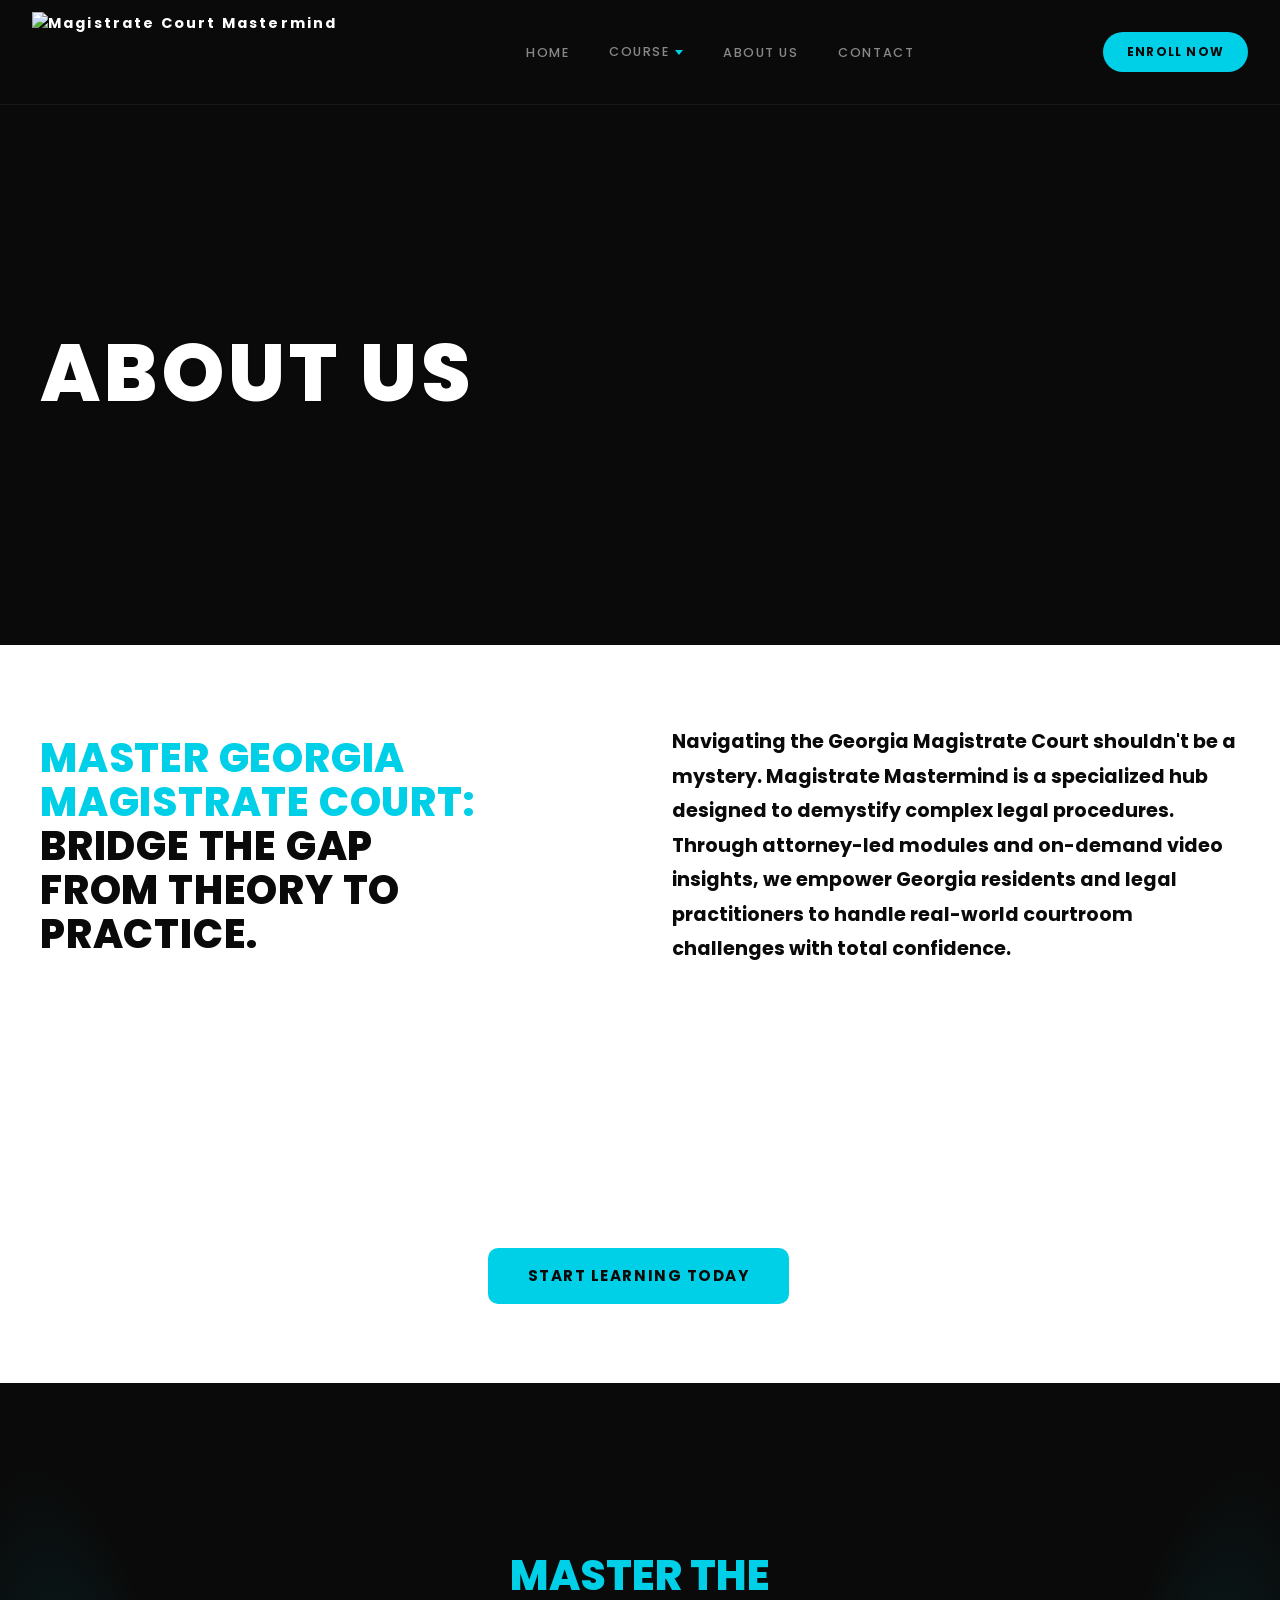
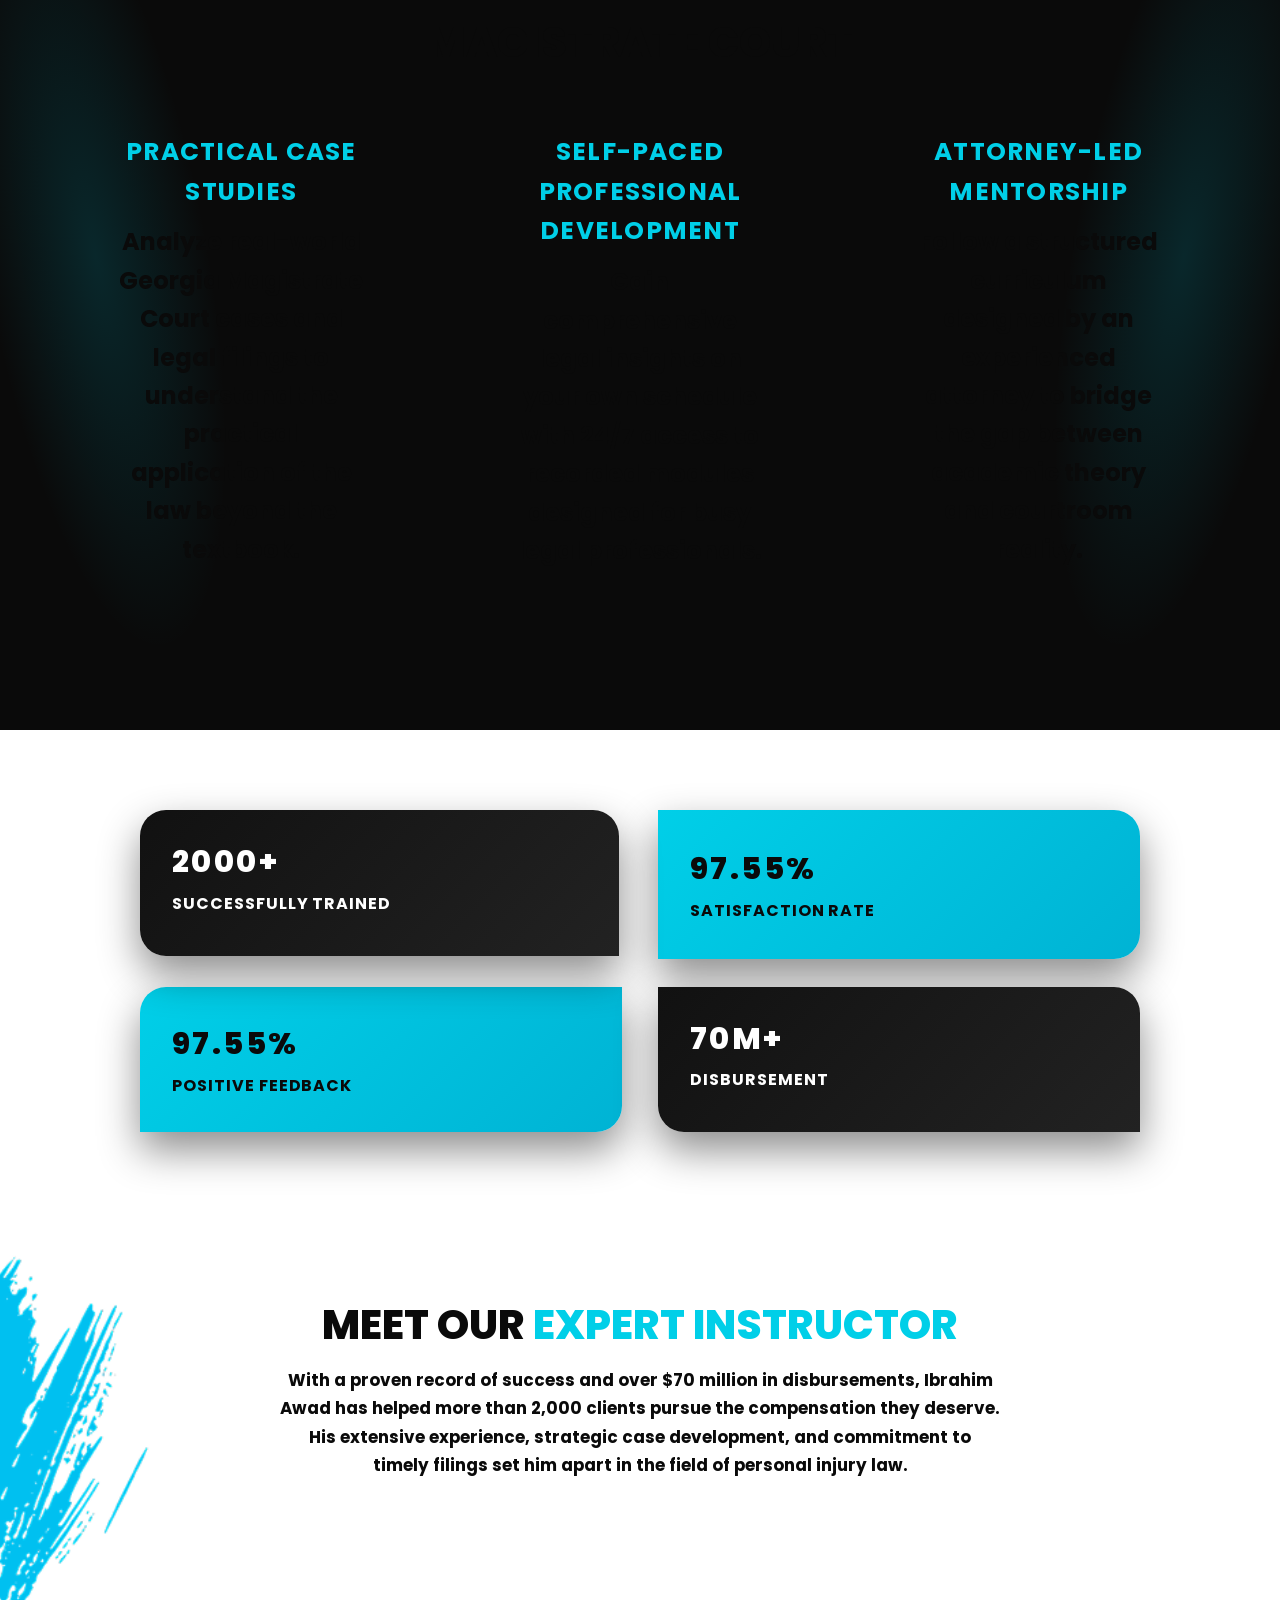
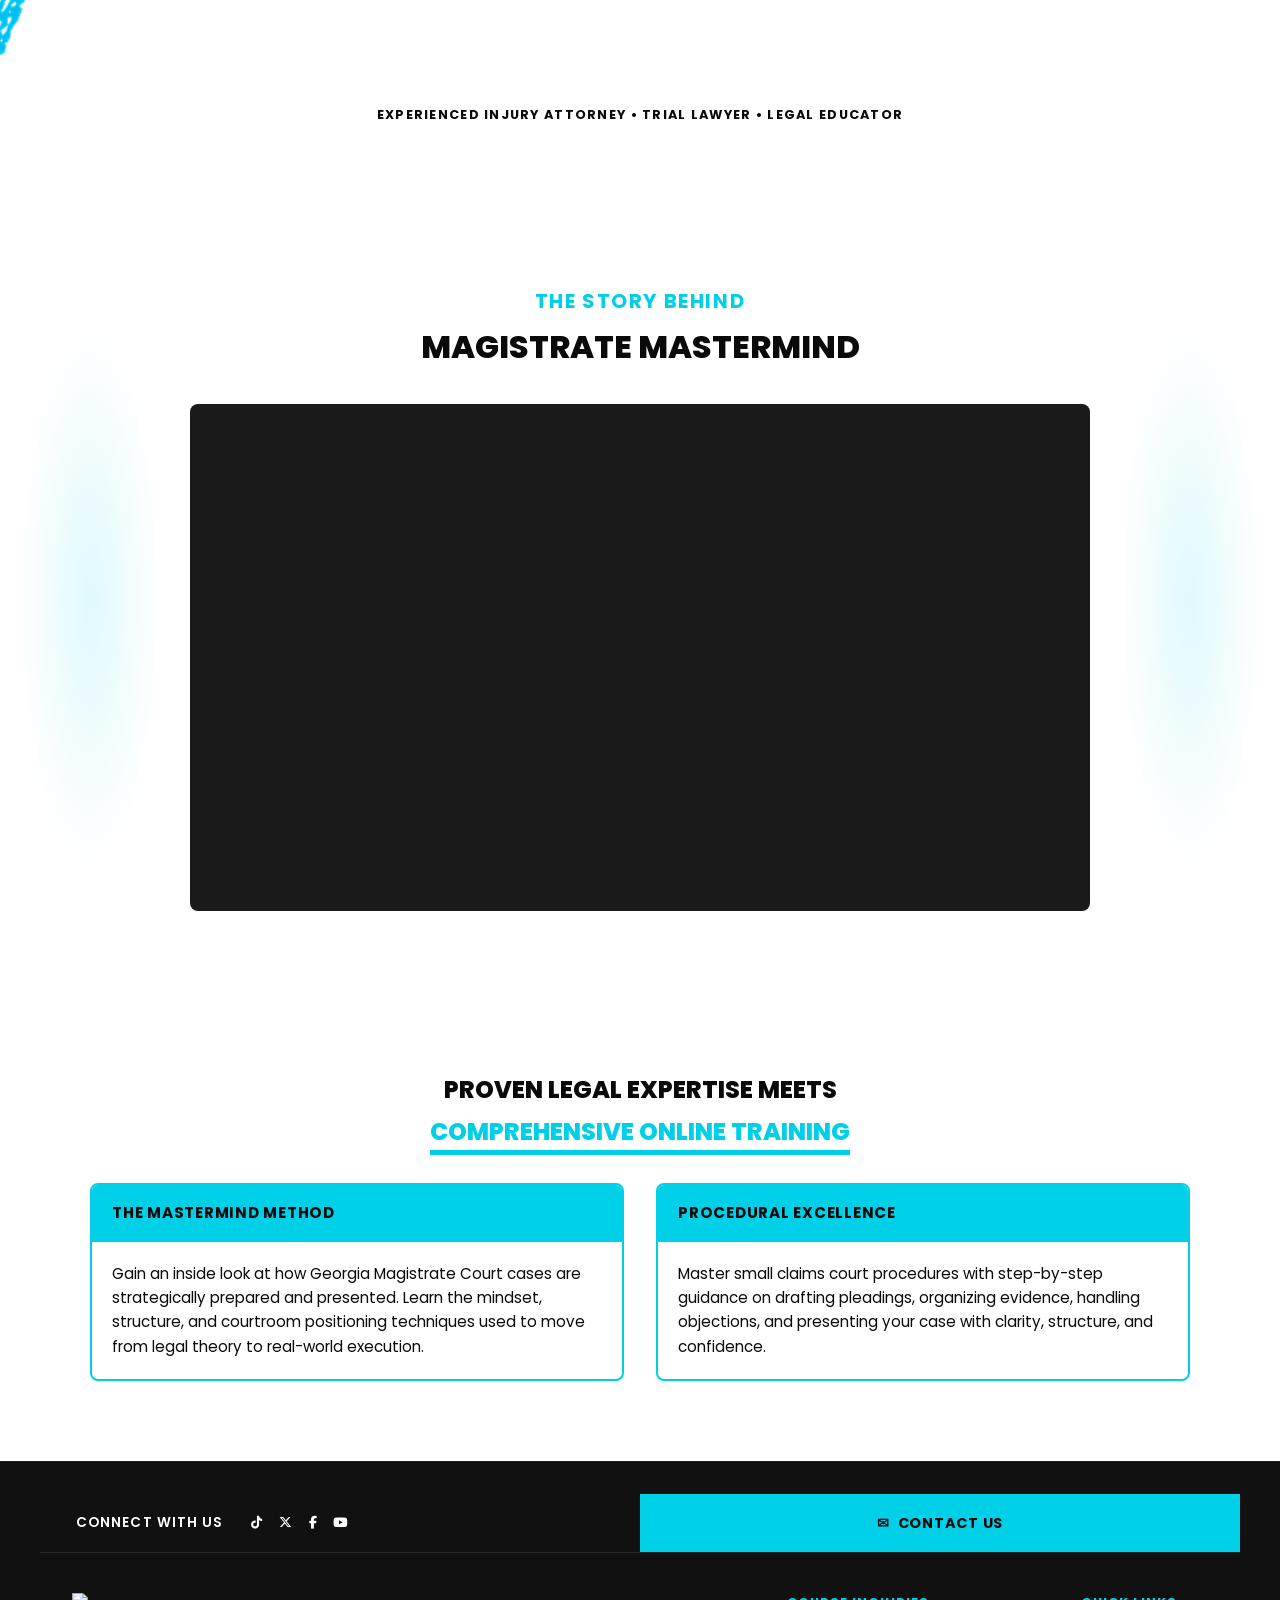
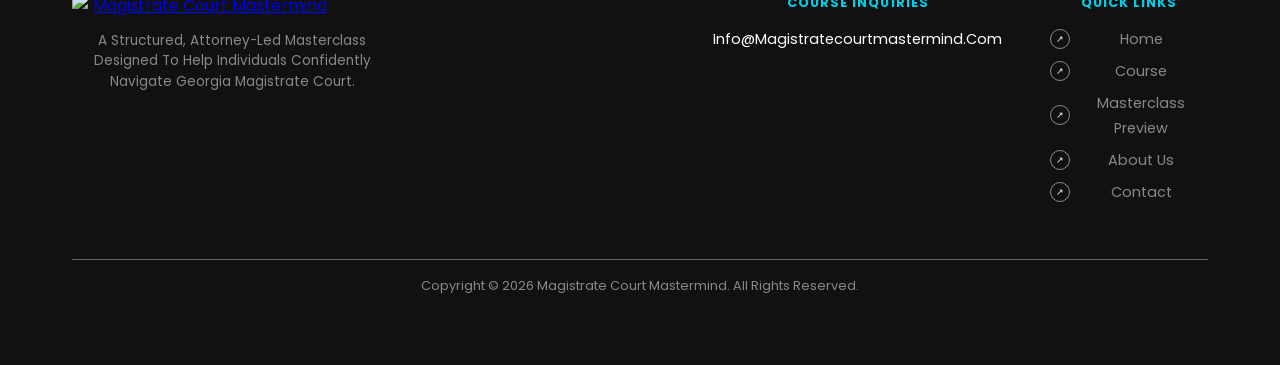
==== commit 4f50b06c: "latest changes as of 3:14AM" ====
--- a/about.html
+++ b/about.html
@@ -24,7 +24,7 @@
           </ul>
         </li>
         <li><a href="about.html" class="nav-active">ABOUT US</a></li>
-        <li><a href="index.html#contact">CONTACT</a></li>
+        <li><a href="contact.html">CONTACT</a></li>
       </ul>
     </nav>
     <a href="course.html" class="header__cta">ENROLL NOW</a>
@@ -209,7 +209,7 @@
             </a>
           </div>
         </div>
-        <a href="index.html#contact" class="footer__contact-btn">
+        <a href="contact.html" class="footer__contact-btn">
           <span class="footer__contact-icon">✉</span>
           <span class="footer__contact-label">CONTACT US</span>
         </a>
@@ -233,7 +233,7 @@
               <li><a href="course.html">Course</a></li>
               <li><a href="course.html">Masterclass Preview</a></li>
               <li><a href="about.html">About Us</a></li>
-              <li><a href="index.html#contact">Contact</a></li>
+              <li><a href="contact.html">Contact</a></li>
             </ul>
           </div>
         </div>
--- a/assets/css/style.css
+++ b/assets/css/style.css
@@ -33,6 +33,267 @@
   color: var(--light);
   line-height: 1.6;
   overflow-x: hidden;
+}
+
+.page-course {
+  background: #ffffff;
+  color: #111111;
+}
+
+.page-contact {
+  background: #ffffff;
+  color: #111111;
+}
+
+/* ============ CONTACT PAGE ============ */
+.contact-hero {
+  position: relative;
+  padding: 4.5rem 2rem 5rem;
+  background: url("../images/contact_main_bg.png") center / cover no-repeat;
+  overflow: hidden;
+}
+
+.contact-hero::before {
+  content: "";
+  position: absolute;
+  inset: 0;
+  background: linear-gradient(
+    90deg,
+    rgba(0, 207, 232, 0.86) 0%,
+    rgba(0, 207, 232, 0.62) 48%,
+    rgba(0, 0, 0, 0.18) 100%
+  );
+  z-index: 0;
+  pointer-events: none;
+}
+
+.contact-hero::after {
+  content: "";
+  position: absolute;
+  inset: 0;
+  width: 58%;
+  background: url("../images/contactus_hero.png") center / cover no-repeat;
+  opacity: 0.35;
+  z-index: 0;
+  pointer-events: none;
+}
+
+.contact-hero__inner {
+  position: relative;
+  z-index: 1;
+  max-width: 1200px;
+  margin: 0 auto;
+  display: grid;
+  grid-template-columns: minmax(0, 1fr) minmax(0, 430px);
+  gap: 3.25rem;
+  align-items: start;
+}
+
+.contact-hero__title {
+  font-size: clamp(2.6rem, 4.8vw, 3.4rem);
+  font-weight: 900;
+  letter-spacing: 0.02em;
+  text-transform: uppercase;
+  color: #ffffff;
+  line-height: 1.05;
+  margin-bottom: 1.6rem;
+  position: relative;
+  display: inline-block;
+}
+
+.contact-hero__title::after {
+  content: "";
+  position: absolute;
+  left: 0;
+  bottom: -0.55rem;
+  width: 210px;
+  height: 10px;
+  background: var(--cyan);
+  border-radius: 999px;
+}
+
+.contact-hero__office-title {
+  font-size: 1.6rem;
+  font-weight: 900;
+  letter-spacing: 0.02em;
+  text-transform: uppercase;
+  line-height: 1.05;
+  margin-bottom: 0.75rem;
+}
+
+.contact-hero__office-cyan {
+  color: var(--cyan);
+}
+
+.contact-hero__office-white {
+  color: #ffffff;
+}
+
+.contact-hero__office-subtext {
+  max-width: 520px;
+  color: rgba(255, 255, 255, 0.82);
+  font-size: 0.95rem;
+  font-weight: 600;
+  margin-bottom: 1.5rem;
+}
+
+.contact-hero__cards {
+  display: flex;
+  flex-direction: column;
+  gap: 0.9rem;
+  max-width: 520px;
+}
+
+.contact-hero__card {
+  border-radius: 14px;
+  padding: 1rem 1.1rem;
+  display: flex;
+  align-items: center;
+  gap: 0.95rem;
+  box-shadow: 0 18px 45px rgba(0, 0, 0, 0.18);
+}
+
+.contact-hero__card--cyan {
+  background: var(--cyan);
+  color: #000000;
+}
+
+.contact-hero__card--dark {
+  background: #0f0f0f;
+  color: #ffffff;
+}
+
+.contact-hero__card-icon {
+  width: 46px;
+  height: 46px;
+  border-radius: 14px;
+  background: rgba(0, 0, 0, 0.12);
+  display: flex;
+  align-items: center;
+  justify-content: center;
+  flex: 0 0 auto;
+  font-size: 1.25rem;
+}
+
+.contact-hero__card-icon--dark {
+  background: rgba(255, 255, 255, 0.08);
+}
+
+.contact-hero__card-title {
+  font-weight: 900;
+  font-size: 0.9rem;
+  margin-bottom: 0.15rem;
+}
+
+.contact-hero__card-title--light {
+  color: #ffffff;
+}
+
+.contact-hero__card-lines {
+  font-weight: 700;
+  font-size: 0.85rem;
+  opacity: 0.95;
+  line-height: 1.35;
+  word-break: break-word;
+}
+
+.contact-hero__card-lines--light {
+  color: rgba(255, 255, 255, 0.85);
+  opacity: 1;
+}
+
+.contact-form-card {
+  background: #ffffff;
+  border-radius: 14px;
+  padding: 1.35rem 1.25rem 1.25rem;
+  box-shadow: 0 22px 55px rgba(0, 0, 0, 0.18);
+  color: #111111;
+}
+
+.contact-form-card__title {
+  font-size: 1.25rem;
+  font-weight: 900;
+  margin-bottom: 0.35rem;
+}
+
+.contact-form-card__accent {
+  color: var(--cyan);
+}
+
+.contact-form-card__subtext {
+  font-size: 0.9rem;
+  color: rgba(0, 0, 0, 0.65);
+  font-weight: 600;
+  margin-bottom: 1rem;
+}
+
+.contact-form {
+  display: flex;
+  flex-direction: column;
+  gap: 0.85rem;
+}
+
+.contact-form__label {
+  display: block;
+  font-size: 0.8rem;
+  font-weight: 800;
+  color: rgba(0, 0, 0, 0.85);
+  margin-bottom: 0.35rem;
+}
+
+.contact-form__input {
+  width: 100%;
+  padding: 0.75rem 0.85rem;
+  border-radius: 8px;
+  border: 1px solid rgba(0, 0, 0, 0.18);
+  background: #ffffff;
+  font-family: inherit;
+  font-size: 0.9rem;
+  outline: none;
+}
+
+.contact-form__input:focus {
+  border-color: rgba(0, 207, 232, 0.8);
+  box-shadow: 0 0 0 3px rgba(0, 207, 232, 0.18);
+}
+
+.contact-form__textarea {
+  resize: vertical;
+  min-height: 120px;
+}
+
+.contact-form__submit {
+  margin-top: 0.25rem;
+  width: 100%;
+  padding: 0.95rem 1rem;
+  border-radius: 10px;
+  border: none;
+  background: var(--cyan);
+  color: #000000;
+  font-weight: 900;
+  letter-spacing: 0.08em;
+  text-transform: uppercase;
+  cursor: pointer;
+}
+
+.contact-form__submit:hover {
+  background: var(--cyan-hover);
+}
+
+@media (max-width: 980px) {
+  .contact-hero__inner {
+    grid-template-columns: 1fr;
+    gap: 2.25rem;
+  }
+
+  .contact-hero {
+    padding: 3.5rem 1.25rem 4rem;
+  }
+
+  .contact-hero::after {
+    width: 100%;
+    opacity: 0.22;
+  }
 }
 
 /* ============ STICKY BLACK HEADER ============ */
@@ -131,11 +392,14 @@
 
 /* ============ HERO SECTION (Figma match) ============ */
 .hero {
-  position: relative;
-  min-height: 85vh;
-  display: flex;
-  align-items: center;
-  padding: 3rem 2rem 3.5rem;
+  --hero-person-scale: 1.5;
+  --hero-person-offset-y: 72px;
+  --hero-person-max-height: 820px;
+  position: relative;
+  min-height: 92vh;
+  display: flex;
+  align-items: center;
+  padding: 4rem 2.5rem 4.25rem;
   background-color: #0a0a0a;
   background-image: url('../images/hero-bg.png');
   background-size: cover;
@@ -164,7 +428,7 @@
 }
 
 .hero__heading {
-  font-size: clamp(2.8rem, 5.5vw, 4.5rem);
+  font-size: clamp(3.2rem, 6vw, 5rem);
   font-weight: 800;
   line-height: 1.1;
   letter-spacing: 0.02em;
@@ -175,7 +439,7 @@
 }
 
 .hero__subtext {
-  font-size: 1.20rem;
+  font-size: 1.3rem;
   color: rgba(255, 255, 255, 0.95);
   margin-bottom: 1.5rem;
   max-width: 520px;
@@ -218,8 +482,8 @@
   height: 100%;
   display: flex;
   align-items: flex-end;
-  margin-right: -200px; /* push person right to the visual edge */
-  margin-bottom: -20px; /* let feet sit closer to bottom of hero */
+  margin-right: -545px; /* push person right to the visual edge */
+  margin-bottom: -164px; /* let feet sit closer to bottom of hero */
 }
 
 /* Home hero person cutout */
@@ -227,12 +491,12 @@
   position: relative;
   z-index: 1;
   height: auto;
-  max-height: 820px;
+  max-height: var(--hero-person-max-height);
   width: auto;
   object-fit: contain;
   object-position: bottom right;
   transform-origin: bottom right;
-  transform: translateY(40px) scale(1.2);
+  transform: translateY(var(--hero-person-offset-y)) scale(var(--hero-person-scale));
 }
 
 /* About page instructor cutout */
@@ -1216,67 +1480,641 @@
   color: var(--white);
 }
 
-/* ============ COURSE PAGE - PRICING ============ */
-.pricing-section {
-  padding: 5rem 2rem;
-  max-width: 600px;
+/* ============ COURSE PAGE LAYOUT ============ */
+
+.course-hero {
+  --cutout: 120px;
+  --hero-bg-shift: 36px;
+  margin-top: calc(var(--hero-bg-shift) * -1);
+  padding: calc(1.8rem + var(--hero-bg-shift)) 2rem 3rem;
+  background: linear-gradient(135deg, #00bcd4 0%, #0097a7 100%);
+  position: relative;
+  overflow: hidden;
+  border-bottom-left-radius: 48px;
+}
+
+.course-hero::after {
+  content: none;
+}
+
+.course-hero__inner {
+  max-width: 1200px;
   margin: 0 auto;
-}
-
-.pricing-card {
-  background: var(--dark-2);
-  border: 1px solid rgba(255, 255, 255, 0.08);
-  padding: 3rem;
+  display: grid;
+  grid-template-columns: minmax(0, 1.2fr) minmax(0, 1fr);
+  gap: 3.5rem;
+  align-items: flex-start;
+  position: relative;
+  z-index: 1;
+}
+
+.course-hero__left {
+  display: flex;
+  flex-direction: column;
+  gap: 1.25rem;
+}
+
+.course-hero__title {
+  font-size: clamp(2.6rem, 4.5vw, 3.4rem);
+  font-weight: 800;
+  text-transform: none;
+  color: #000000;
+}
+
+.course-hero__title-accent {
+  display: inline-block;
+  color: #ffffff; /* make text readable on cyan background */
+  position: relative;
+  margin-left: 0.35rem;
+}
+
+.course-hero__title-accent::after {
+  content: '';
+  position: absolute;
+  left: 0;
+  right: 0;
+  bottom: -8px;
+  height: 12px;
+  background: url("../images/clip_white.png") center / 100% 100% no-repeat;
+}
+
+.course-hero__badge {
+  display: inline-block;
+  padding: 0.35rem 0.9rem;
+  border-radius: 999px;
+  background: rgba(0, 207, 232, 0.16);
+  border: 1px solid rgba(0, 207, 232, 0.5);
+  font-size: 0.8rem;
+  letter-spacing: 0.12em;
+  text-transform: uppercase;
+  color: var(--cyan);
+}
+
+.course-hero__meta {
+  display: flex;
+  flex-direction: column;
+  gap: 0.75rem;
+}
+
+.course-hero__instructor {
+  display: flex;
+  align-items: center;
+  gap: 0.75rem;
+}
+
+.course-hero__instructor-badge {
+  width: 52px;
+  height: 52px;
+  border-radius: 50%;
+  background: #111111;
+  display: flex;
+  align-items: center;
+  justify-content: center;
+  font-size: 1.1rem;
+  font-weight: 800;
+  color: #ffffff;
+}
+
+.course-hero__instructor-label {
+  font-size: 0.8rem;
+  text-transform: uppercase;
+  letter-spacing: 0.12em;
+  color: var(--light);
+}
+
+.course-hero__instructor-name {
+  font-size: 1.15rem;
+  font-weight: 800;
+  color: var(--white);
+}
+
+.course-hero__meta-box {
+  margin-top: 0.75rem;
+  background: #ffffff;
+  border: 2px solid var(--cyan);
+  border-radius: 18px;
+  display: flex;
+  align-items: stretch;
+  overflow: hidden;
+}
+
+.course-hero__meta-col {
+  flex: 1;
+  padding: 0.6rem 1.2rem;
+  display: flex;
+  flex-direction: column;
+  gap: 0.25rem;
+}
+
+.course-hero__meta-label {
+  font-size: 0.78rem;
+  font-weight: 700;
+  letter-spacing: 0.08em;
+  text-transform: uppercase;
+  color: var(--cyan);
+}
+
+.course-hero__meta-value {
+  font-size: 0.9rem;
+  font-weight: 800;
+  color: #000000;
+}
+
+.course-hero__meta-divider {
+  width: 1px;
+  background: rgba(0, 207, 232, 0.45);
+}
+
+.course-hero__right {
+  display: flex;
+  flex-direction: column;
+  gap: 1.5rem;
+  align-items: stretch;
+}
+
+/* Unified all-in-one purchase card (thumbnail + price + CTAs + includes) */
+.course-product-card {
+  width: 100%;
+  max-width: 460px;
+  margin: 0 auto;
+  background: #ffffff;
+  border-radius: 26px;
+  padding: 1.4rem 1.4rem 1.55rem;
+  border: 1px solid #e6e6e6;
+  box-shadow: 0 22px 55px rgba(0, 0, 0, 0.22);
+  overflow: hidden; /* keep everything inside rounded corners */
+}
+
+.course-product-card__media {
+  width: 100%;
+  border-radius: 18px; /* slightly smaller than card radius */
+  overflow: hidden;
+  background: #f3f3f3;
+}
+
+.course-product-card__thumbnail {
+  width: 100%;
+  display: block;
+  object-fit: cover;
+}
+
+.course-product-card__price {
+  margin-top: 1rem;
+  font-size: 2.2rem;
+  font-weight: 800;
+  color: #000000;
+  text-align: left;
+}
+
+.course-product-card__btn {
+  width: 100%;
+  padding: 0.95rem 1rem;
+  border-radius: 999px;
+  border: none;
+  font-weight: 800;
+  font-size: 0.9rem;
+  letter-spacing: 0.12em;
+  text-transform: uppercase;
+  cursor: pointer;
+  margin-top: 0.75rem;
+}
+
+.course-product-card__btn--primary {
+  background: var(--cyan);
+  color: var(--black);
+}
+
+.course-product-card__btn--primary:hover {
+  background: var(--cyan-hover);
+}
+
+.course-product-card__btn--secondary {
+  background: #0f0f0f;
+  color: #ffffff;
+  margin-top: 0.6rem;
+}
+
+.course-product-card__error {
+  color: #e74c3c;
+  font-size: 0.8rem;
+  margin-top: 0.5rem;
+}
+
+.course-product-card__divider {
+  height: 1px;
+  background: rgba(0, 0, 0, 0.08);
+  margin: 1.25rem 0 1rem;
+}
+
+.course-product-card__includes-title {
+  font-weight: 800;
+  font-size: 0.9rem;
+  color: #111111;
+  margin-bottom: 0.75rem;
+}
+
+.course-product-card__rows {
+  display: flex;
+  flex-direction: column;
+  gap: 0.65rem;
+}
+
+.course-product-card__row {
+  display: grid;
+  grid-template-columns: 1fr auto;
+  align-items: center;
+  gap: 1rem;
+  font-size: 0.9rem;
+  color: #222222;
+}
+
+.course-product-card__row-left {
+  display: inline-flex;
+  align-items: center;
+  gap: 0.65rem;
+  color: #222222;
+  font-weight: 600;
+}
+
+.course-product-card__row-left i {
+  color: var(--cyan);
+}
+
+.course-product-card__row-right {
+  text-align: right;
+  font-weight: 800;
+  color: #111111;
+}
+
+@media (max-width: 600px) {
+  .course-product-card {
+    max-width: 520px;
+    padding: 1.1rem 1.05rem 1.2rem;
+  }
+
+  .course-product-card__price {
+    font-size: 2rem;
+  }
+}
+
+/* ABOUT COURSE */
+
+.course-about {
+  padding: 5.5rem 2rem 4.5rem;
+  background: #ffffff;
+}
+
+.course-about__inner {
+  max-width: 1100px;
+  margin: 0 auto;
+}
+
+.course-about__heading {
+  display: flex;
+  align-items: center;
+  gap: 0.6rem;
+  font-size: 3.0rem;
+  font-weight: 800;
+  text-transform: uppercase;
+  margin-bottom: 1rem;
+}
+
+.course-about__icon {
+  font-size: 1.4rem;
+}
+
+.course-about__heading-about {
+  color: var(--cyan);
+}
+
+.course-about__heading-course {
+  color: #000000;
+  position: relative;
+  display: inline-block;
+  isolation: isolate;
+  z-index: 0;
+}
+
+.course-about__heading-course::after {
+  content: '';
+  position: absolute;
+  left: 50%;
+  top: 50%;
+  width: calc(100% + 1.4em);
+  height: 1.7em;
+  transform: translate(-50%, -50%);
+  background: url("../images/circledesign.png") center / 100% 100% no-repeat;
+  pointer-events: none;
+  z-index: -1;
+}
+
+.course-about__text {
+  color: #000000;
+  font-size: 1.25rem;
+  max-width: 900px;
+  font-weight: 700;
+  line-height: 1.7;
+}
+
+.course-about__lead {
+  color: var(--cyan);
+  font-weight: 800;
+}
+
+/* CURRICULUM */
+
+.course-curriculum {
+  padding: 5rem 2rem 5.5rem;
+  background: #ffffff url("../images/coursecurribg.png") center / cover no-repeat;
+}
+
+.course-curriculum__inner {
+  max-width: 1200px;
+  margin: 0 auto;
+  display: grid;
+  grid-template-columns: minmax(0, 420px) minmax(0, 1fr);
+  gap: 3.5rem;
+  align-items: start;
+}
+
+.course-curriculum__heading {
+  margin: 0 0 1.2rem;
+  font-size: clamp(2.2rem, 3.6vw, 3rem);
+  font-weight: 900;
+  letter-spacing: 0.02em;
+  text-transform: uppercase;
+  line-height: 1.05;
+}
+
+.course-curriculum__heading-main {
+  color: #000000;
+  display: block;
+}
+
+.course-curriculum__heading-accent {
+  color: var(--cyan);
+  display: inline-block;
+  position: relative;
+}
+
+.course-curriculum__heading-accent::after {
+  content: "";
+  position: absolute;
+  left: -0.2rem;
+  right: -0.2rem;
+  bottom: -0.55rem;
+  height: 16px;
+  background: url("../images/clip.png") center / 100% 100% no-repeat;
+  pointer-events: none;
+}
+
+.course-curriculum__module {
+  background: var(--cyan);
+  border-radius: 16px;
+  padding: 1.35rem 1.5rem;
+  margin: 0 0 1.35rem;
+  box-shadow: 0 18px 45px rgba(0, 0, 0, 0.12);
+}
+
+.course-curriculum__module-title {
+  font-size: 1.05rem;
+  font-weight: 900;
+  color: #000000;
+  margin-bottom: 0.35rem;
+}
+
+.course-curriculum__module-meta {
+  font-size: 0.9rem;
+  font-weight: 800;
+  color: rgba(0, 0, 0, 0.8);
+}
+
+.course-curriculum__instructors-title {
+  margin: 0.35rem 0 0.75rem;
+  font-size: 0.95rem;
+  font-weight: 900;
+  letter-spacing: 0.08em;
+  text-transform: uppercase;
+}
+
+.course-curriculum__instructors-cyan {
+  color: var(--cyan);
+}
+
+.course-curriculum__instructors-black {
+  color: #000000;
+}
+
+.course-curriculum__instructor-card {
+  background: #ffffff;
+  border-radius: 16px;
+  padding: 1.1rem 1.1rem 0.95rem;
+  border: 2px solid rgba(0, 207, 232, 0.35);
+  box-shadow: 0 18px 45px rgba(0, 0, 0, 0.12);
+}
+
+.course-curriculum__instructor-top {
+  display: flex;
+  align-items: center;
+  gap: 0.85rem;
+  margin-bottom: 0.85rem;
+}
+
+.course-curriculum__instructor-badge {
+  width: 42px;
+  height: 42px;
+  border-radius: 50%;
+  background: #0f0f0f;
+  color: #ffffff;
+  display: flex;
+  align-items: center;
+  justify-content: center;
+  font-weight: 900;
+  font-size: 0.95rem;
+}
+
+.course-curriculum__instructor-name {
+  font-size: 1.05rem;
+  font-weight: 900;
+  color: #000000;
+}
+
+.course-curriculum__instructor-courses {
+  margin-top: 0.15rem;
+  font-size: 0.85rem;
+  font-weight: 900;
+  color: var(--cyan);
+}
+
+.course-curriculum__instructor-stats {
+  background: var(--cyan);
+  border-radius: 12px;
+  padding: 0.55rem 0.75rem;
+  display: flex;
+  align-items: center;
+  justify-content: space-between;
+  gap: 0.75rem;
+  color: #000000;
+  font-weight: 900;
+  font-size: 0.85rem;
+}
+
+.course-curriculum__stat {
+  display: inline-flex;
+  align-items: center;
+  gap: 0.45rem;
+  white-space: nowrap;
+}
+
+.course-curriculum__stat i {
+  color: #000000;
+}
+
+.course-curriculum__episodes-card {
+  background: rgba(255, 255, 255, 0.88);
+  border-radius: 18px;
+  padding: 1rem 1.05rem;
+  box-shadow: 0 22px 55px rgba(0, 0, 0, 0.14);
+  border: 1px solid rgba(0, 0, 0, 0.06);
+  backdrop-filter: blur(6px);
+}
+
+.course-curriculum__episodes {
+  list-style: none;
+  display: flex;
+  flex-direction: column;
+  gap: 0.65rem;
+  margin: 0;
+  padding: 0;
+}
+
+.course-curriculum__episode {
+  background: #ffffff;
+  border-radius: 14px;
+  padding: 0.8rem 0.9rem;
+  display: flex;
+  align-items: center;
+  justify-content: space-between;
+  border: 1px solid rgba(0, 0, 0, 0.08);
+  box-shadow: 0 8px 18px rgba(0, 0, 0, 0.06);
+  border-left: 4px solid var(--cyan);
+}
+
+.course-curriculum__episode-left {
+  display: flex;
+  align-items: center;
+  gap: 0.7rem;
+  min-width: 0;
+}
+
+.course-curriculum__episode-play {
+  color: var(--cyan);
+  font-size: 1.25rem;
+  flex: 0 0 auto;
+}
+
+.course-curriculum__episode-text {
+  display: inline-flex;
+  align-items: baseline;
+  gap: 0.35rem;
+  min-width: 0;
+}
+
+.course-curriculum__episode-ep {
+  font-weight: 900;
+  color: var(--cyan);
+  font-size: 0.8rem;
+  white-space: nowrap;
+}
+
+.course-curriculum__episode-title {
+  font-size: 0.9rem;
+  font-weight: 800;
+  color: #000000;
+  overflow: hidden;
+  text-overflow: ellipsis;
+  white-space: nowrap;
+}
+
+.course-curriculum__episode-right {
+  display: inline-flex;
+  align-items: center;
+  gap: 0.7rem;
+  flex: 0 0 auto;
+}
+
+.course-curriculum__episode-duration {
+  font-size: 0.78rem;
+  font-weight: 900;
+  color: var(--cyan);
+}
+
+.course-curriculum__episode-lock {
+  color: #000000;
+  opacity: 0.75;
+}
+
+@media (max-width: 980px) {
+  .course-curriculum__inner {
+    grid-template-columns: 1fr;
+    gap: 2.25rem;
+  }
+
+  .course-curriculum__episodes-card {
+    padding: 0.95rem 0.95rem;
+  }
+}
+
+/* RATINGS & REVIEWS */
+
+.course-reviews {
+  padding: 4rem 2rem 5rem;
+  background: #ffffff;
+}
+
+.course-reviews__inner {
+  max-width: 900px;
+  margin: 0 auto;
+  text-align: left;
+}
+
+.course-reviews__heading {
+  font-size: 1.8rem;
+  font-weight: 900;
+  margin-bottom: 1.35rem;
+  text-transform: uppercase;
+  letter-spacing: 0.02em;
+}
+
+.course-reviews__heading-main {
+  color: #000000;
+}
+
+.course-reviews__heading-accent {
+  color: var(--cyan);
+}
+
+.course-reviews__empty-state {
+  display: flex;
+  flex-direction: column;
+  align-items: center;
+  justify-content: center;
   text-align: center;
-}
-
-.pricing-card__title {
-  font-size: 1.75rem;
-  font-weight: 800;
-  text-transform: uppercase;
-  color: var(--white);
-  margin-bottom: 0.5rem;
-}
-
-.pricing-card__subtitle {
-  color: var(--gray);
-  font-size: 0.9rem;
-  margin-bottom: 2rem;
-}
-
-.pricing-card__price {
-  font-size: 3.5rem;
-  font-weight: 800;
-  color: var(--cyan);
-  margin-bottom: 2rem;
-}
-
-.pricing-card__price span {
-  font-size: 1em;
-  font-weight: 800;
-}
-
-.pricing-card__btn {
-  display: inline-block;
-  background: var(--cyan);
-  color: var(--black);
-  padding: 1rem 2.5rem;
-  font-weight: 700;
+  padding: 1.5rem 1rem 0.5rem;
+}
+
+.course-reviews__empty-img {
+  width: min(680px, 100%);
+  height: auto;
+  display: block;
+  opacity: 0.95;
+}
+
+.course-reviews__empty-text {
+  margin-top: 1.1rem;
   font-size: 1rem;
-  letter-spacing: 0.08em;
-  text-decoration: none;
-  border: none;
-  cursor: pointer;
-  transition: background 0.2s;
-}
-
-.pricing-card__btn:hover {
-  background: var(--cyan-hover);
-}
-
-.pricing-card__btn:disabled {
-  opacity: 0.6;
-  cursor: not-allowed;
+  font-weight: 800;
+  color: rgba(0, 0, 0, 0.25);
 }
 
 /* ============ SUCCESS / CANCEL PAGES ============ */
@@ -1383,7 +2221,7 @@
 .about-program__title {
   font-size: clamp(1.75rem, 3.5vw, 2.5rem);
   font-weight: 800;
-  line-height:;
+  line-height: 1.1;
   letter-spacing: 0.02em;
   text-transform: uppercase;
   color: var(--black);
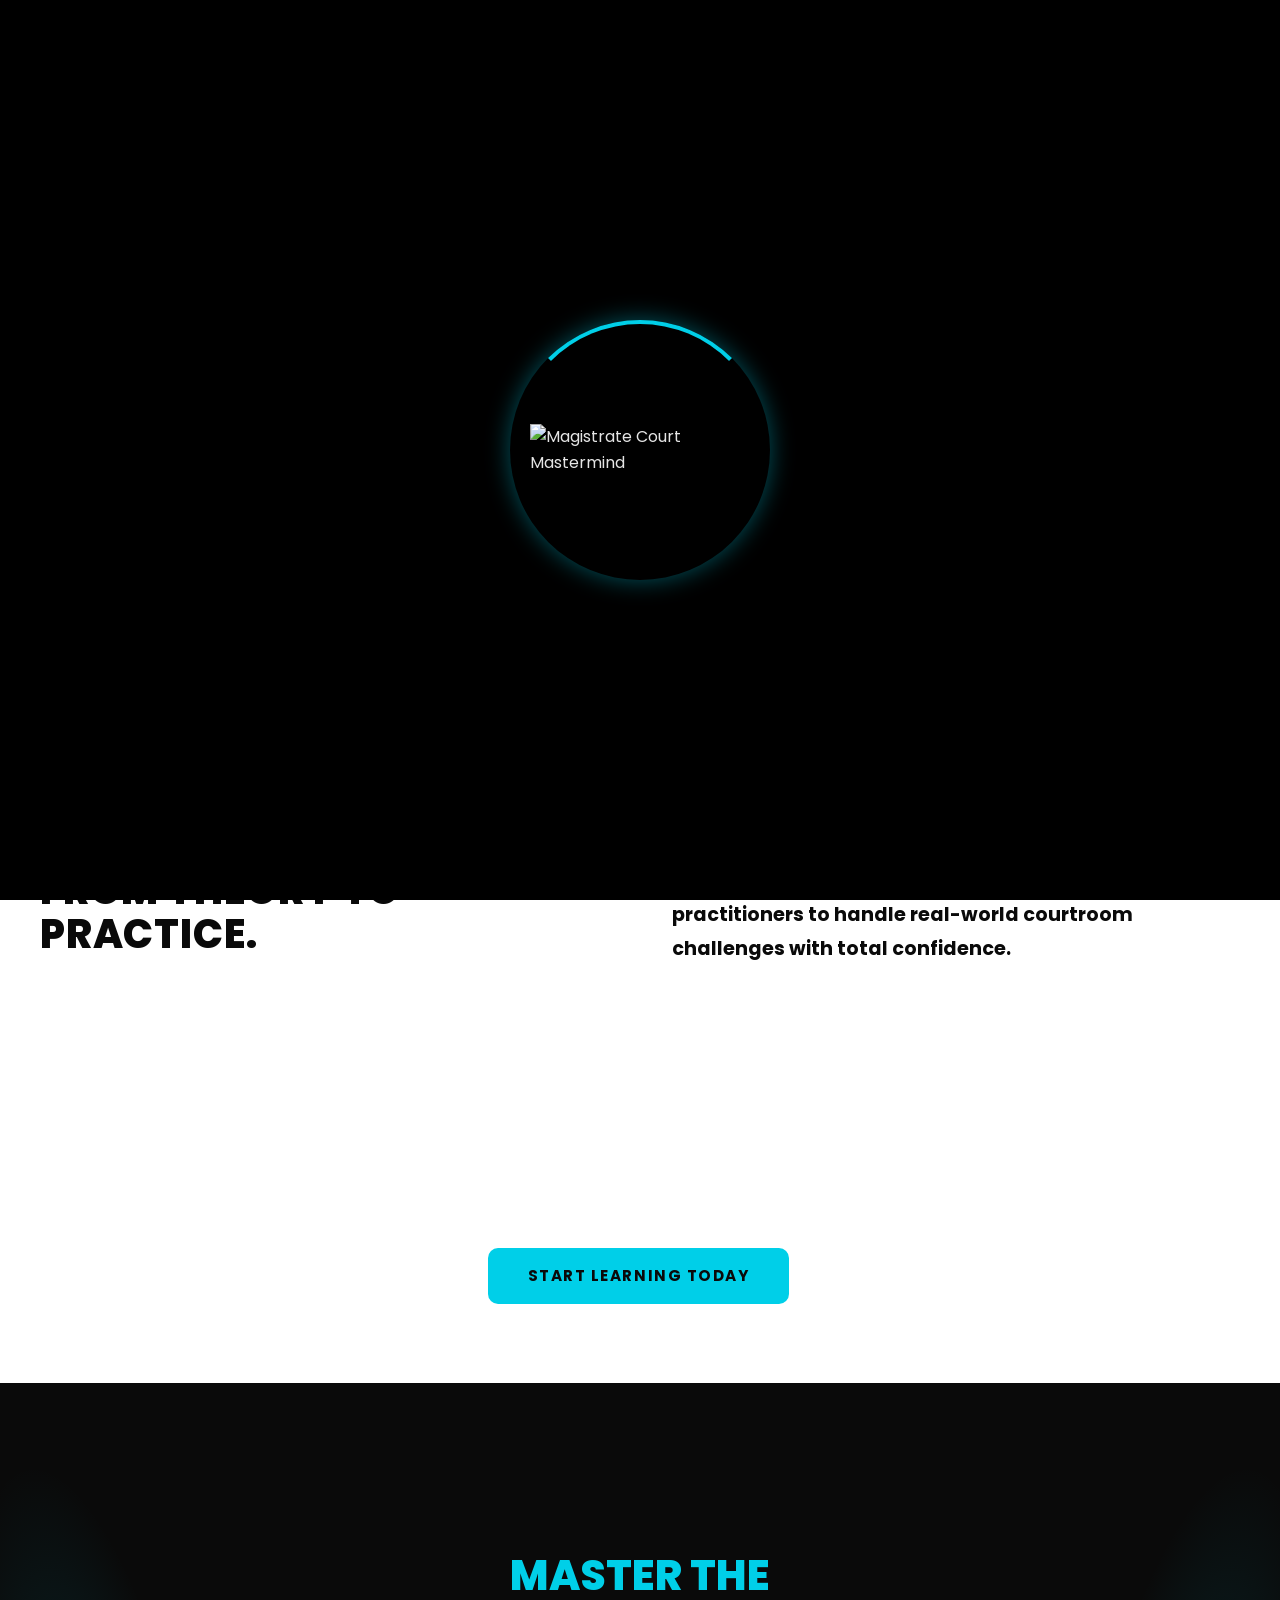
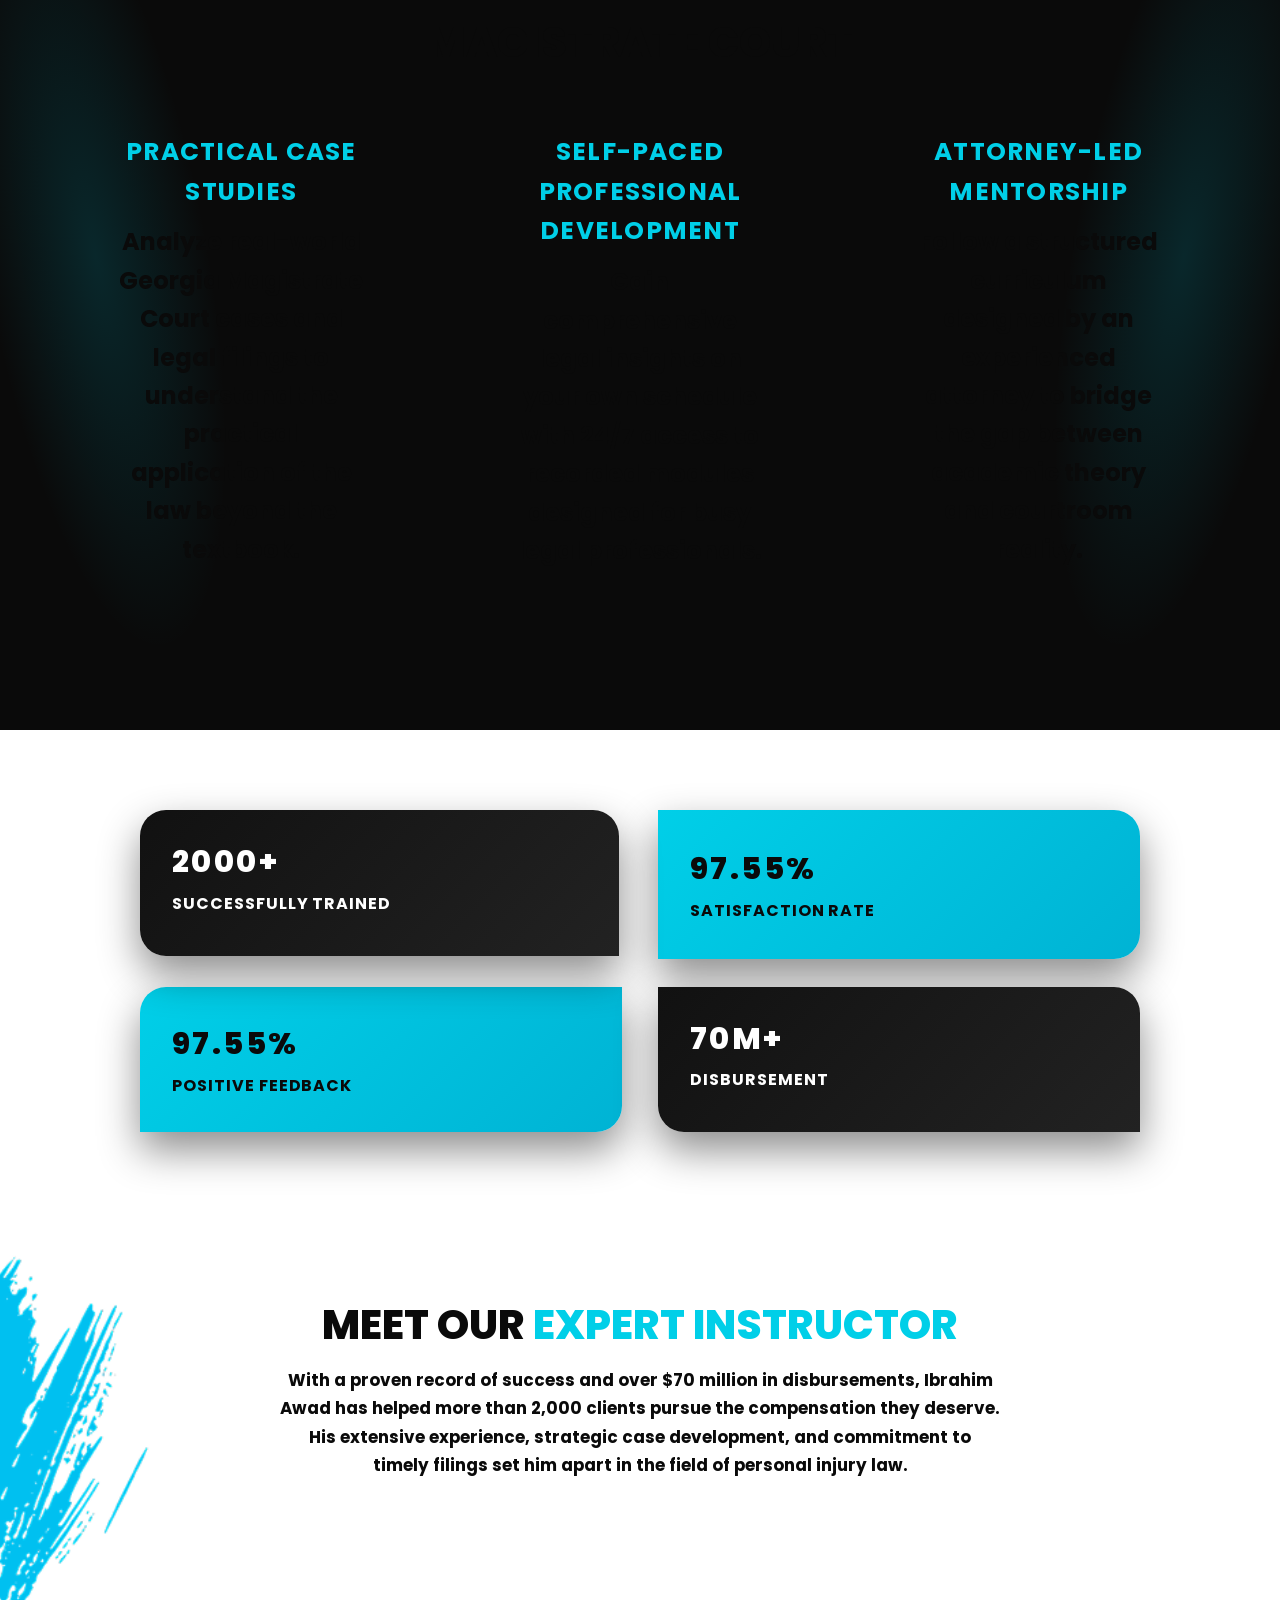
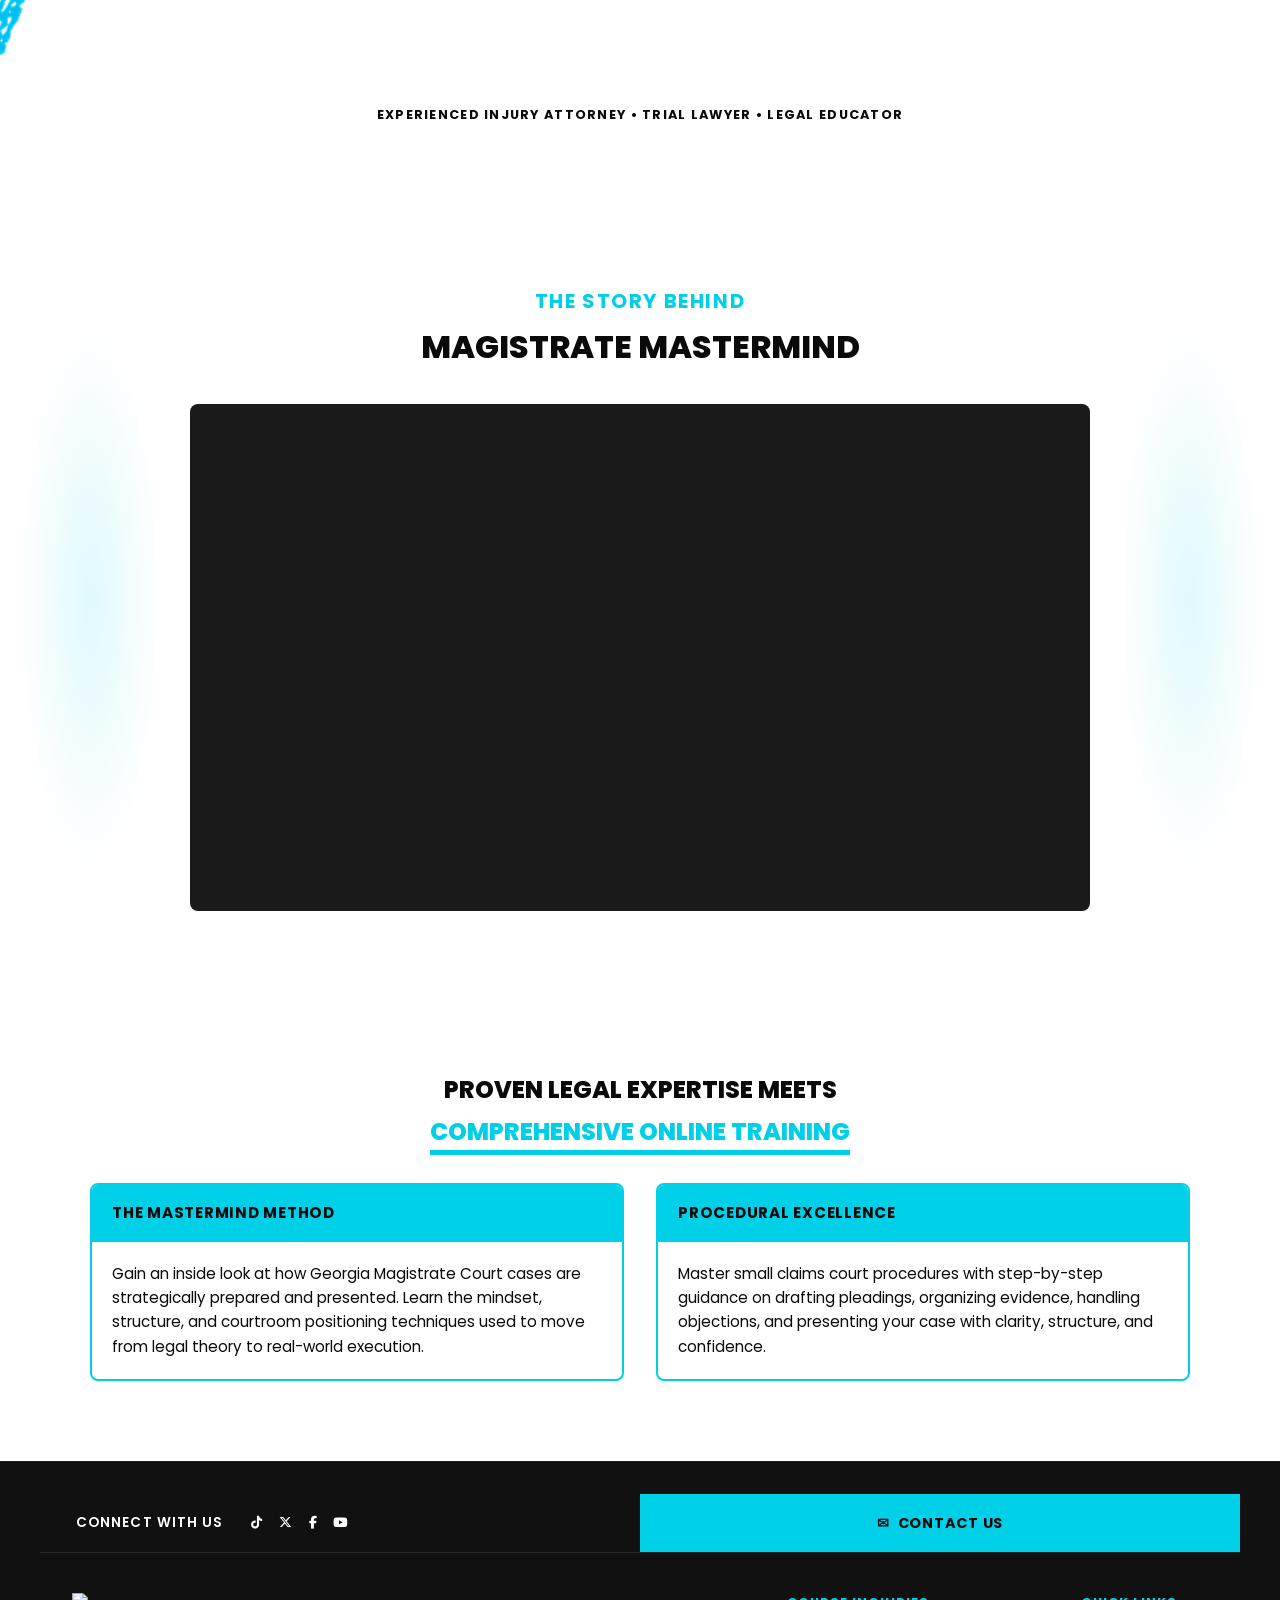
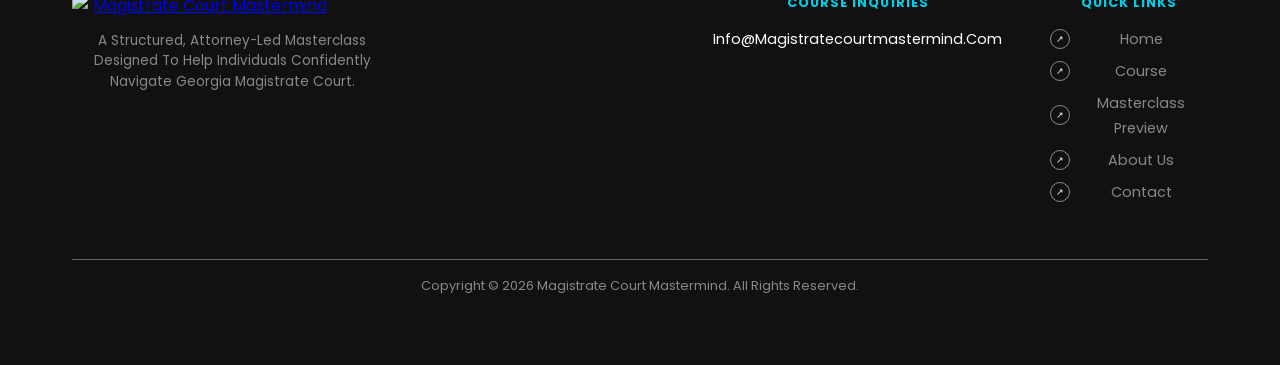
==== commit 9294b270: "latest update 9:13PM add white spacer before walk into court" ====
--- a/about.html
+++ b/about.html
@@ -6,10 +6,16 @@
   <meta name="description" content="About Magistrate Court Mastermind - Attorney-led curriculum for Georgia Magistrate Court, small claims, and civil disputes.">
   <meta name="keywords" content="magistrate court, Georgia, legal education, attorney-led">
   <title>About Us | Magistrate Court Mastermind</title>
-  <link rel="stylesheet" href="assets/css/style.css">
+  <link rel="stylesheet" href="assets/css/style.css?v=ff7b737">
   <link rel="stylesheet" href="https://cdnjs.cloudflare.com/ajax/libs/font-awesome/6.5.1/css/all.min.css">
 </head>
 <body>
+  <div class="page-loader">
+    <div class="page-loader__inner">
+      <div class="page-loader__ring"></div>
+      <img src="assets/images/magistratelogo1.png" alt="Magistrate Court Mastermind" class="page-loader__logo">
+    </div>
+  </div>
   <header class="header">
     <a href="index.html" class="header__logo">
       <img src="assets/images/magistratelogo1.png" alt="Magistrate Court Mastermind" class="header__logo-img">
@@ -17,12 +23,7 @@
     <nav>
       <ul class="header__nav">
         <li><a href="index.html">HOME</a></li>
-        <li class="nav-dropdown">
-          <a href="course.html">COURSE</a>
-          <ul class="dropdown-menu">
-            <li><a href="course.html">Magistrate Court Masterclass</a></li>
-          </ul>
-        </li>
+        <li><a href="course.html">COURSES</a></li>
         <li><a href="about.html" class="nav-active">ABOUT US</a></li>
         <li><a href="contact.html">CONTACT</a></li>
       </ul>
--- a/assets/css/style.css
+++ b/assets/css/style.css
@@ -33,6 +33,56 @@
   color: var(--light);
   line-height: 1.6;
   overflow-x: hidden;
+}
+
+/* Global page loader */
+.page-loader {
+  position: fixed;
+  inset: 0;
+  background: #000000;
+  display: flex;
+  align-items: center;
+  justify-content: center;
+  z-index: 2000;
+  transition: opacity 0.35s ease, visibility 0.35s ease;
+}
+
+.page-loader.is-hidden {
+  opacity: 0;
+  visibility: hidden;
+  pointer-events: none;
+}
+
+.page-loader__inner {
+  position: relative;
+  width: min(220px, 60vw); /* keep logo comfortably inside spinner */
+}
+
+.page-loader__logo {
+  display: block;
+  width: 100%;
+  height: auto;
+}
+
+.page-loader__ring {
+  position: absolute;
+  top: 50%;
+  left: 50%;
+  width: 260px;
+  height: 260px;
+  margin-top: -130px;
+  margin-left: -130px;
+  border-radius: 50%;
+  border: 4px solid transparent;
+  border-top-color: #00cfe8;
+  animation: page-loader-spin 0.9s linear infinite;
+  box-shadow: 0 0 24px rgba(0, 207, 232, 0.4);
+}
+
+@keyframes page-loader-spin {
+  to {
+    transform: rotate(360deg); /* classic clockwise loader */
+  }
 }
 
 .page-course {
@@ -392,16 +442,16 @@
 
 /* ============ HERO SECTION (Figma match) ============ */
 .hero {
-  --hero-person-scale: 1.5;
-  --hero-person-offset-y: 72px;
-  --hero-person-max-height: 820px;
-  position: relative;
-  min-height: 92vh;
+  position: relative;
+  /* Fallback for older browsers that don't support svh */
+  min-height: 100vh;
+  /* Stable hero height across devices */
+  min-height: clamp(640px, 100svh, 900px);
   display: flex;
   align-items: center;
   padding: 4rem 2.5rem 4.25rem;
   background-color: #0a0a0a;
-  background-image: url('../images/hero-bg.png');
+  background-image: url('../images/hero-bg.png?v=ff7b737');
   background-size: cover;
   background-position: center;
   background-repeat: no-repeat;
@@ -417,6 +467,8 @@
   max-width: 1400px;
   margin: 0 auto;
   width: 100%;
+  height: 100%; /* let children (including image column) inherit hero height */
+  overflow: hidden; /* allow hero person cutout to anchor to bottom/right cleanly */
 }
 
 .hero__left {
@@ -469,7 +521,6 @@
 }
 
 .hero__right {
-  position: relative;
   display: flex;
   flex-direction: column;
   justify-content: center;
@@ -478,25 +529,24 @@
 }
 
 .hero__image-wrap {
-  position: relative;
+  width: 100%;
   height: 100%;
-  display: flex;
-  align-items: flex-end;
-  margin-right: -545px; /* push person right to the visual edge */
-  margin-bottom: -164px; /* let feet sit closer to bottom of hero */
 }
 
 /* Home hero person cutout */
 .hero__person {
-  position: relative;
-  z-index: 1;
-  height: auto;
-  max-height: var(--hero-person-max-height);
+  position: absolute;
+  z-index: 0; /* keep hero content and notices above the cutout */
+  bottom: 0;
+  right: 0;
+  height: 100%;
   width: auto;
+  max-height: 100%;
   object-fit: contain;
   object-position: bottom right;
   transform-origin: bottom right;
-  transform: translateY(var(--hero-person-offset-y)) scale(var(--hero-person-scale));
+  transform: translateY(72px) scale(1.3);
+  pointer-events: none;
 }
 
 /* About page instructor cutout */
@@ -513,8 +563,8 @@
 /* Bottom-right block: cyan notice + Learn More button, no overlay on hero */
 .hero__bottom-right {
   position: absolute;
-  bottom: 4rem;
-  right: max(2rem, calc((100vw - 1400px) / 2 + 2rem));
+  bottom: 7.0rem; /* nudge block upward slightly */
+  right: max(1.5rem, calc((100vw - 1400px) / 2 + 1.5rem)); /* nudge block left slightly */
   display: flex;
   flex-direction: column;
   align-items: flex-end;
@@ -559,6 +609,7 @@
 .home-prepared {
   position: relative;
   background: var(--white);
+  padding-top: 4rem; /* add more white space above "WALK INTO COURT" */
 }
 
 .home-prepared__inner {
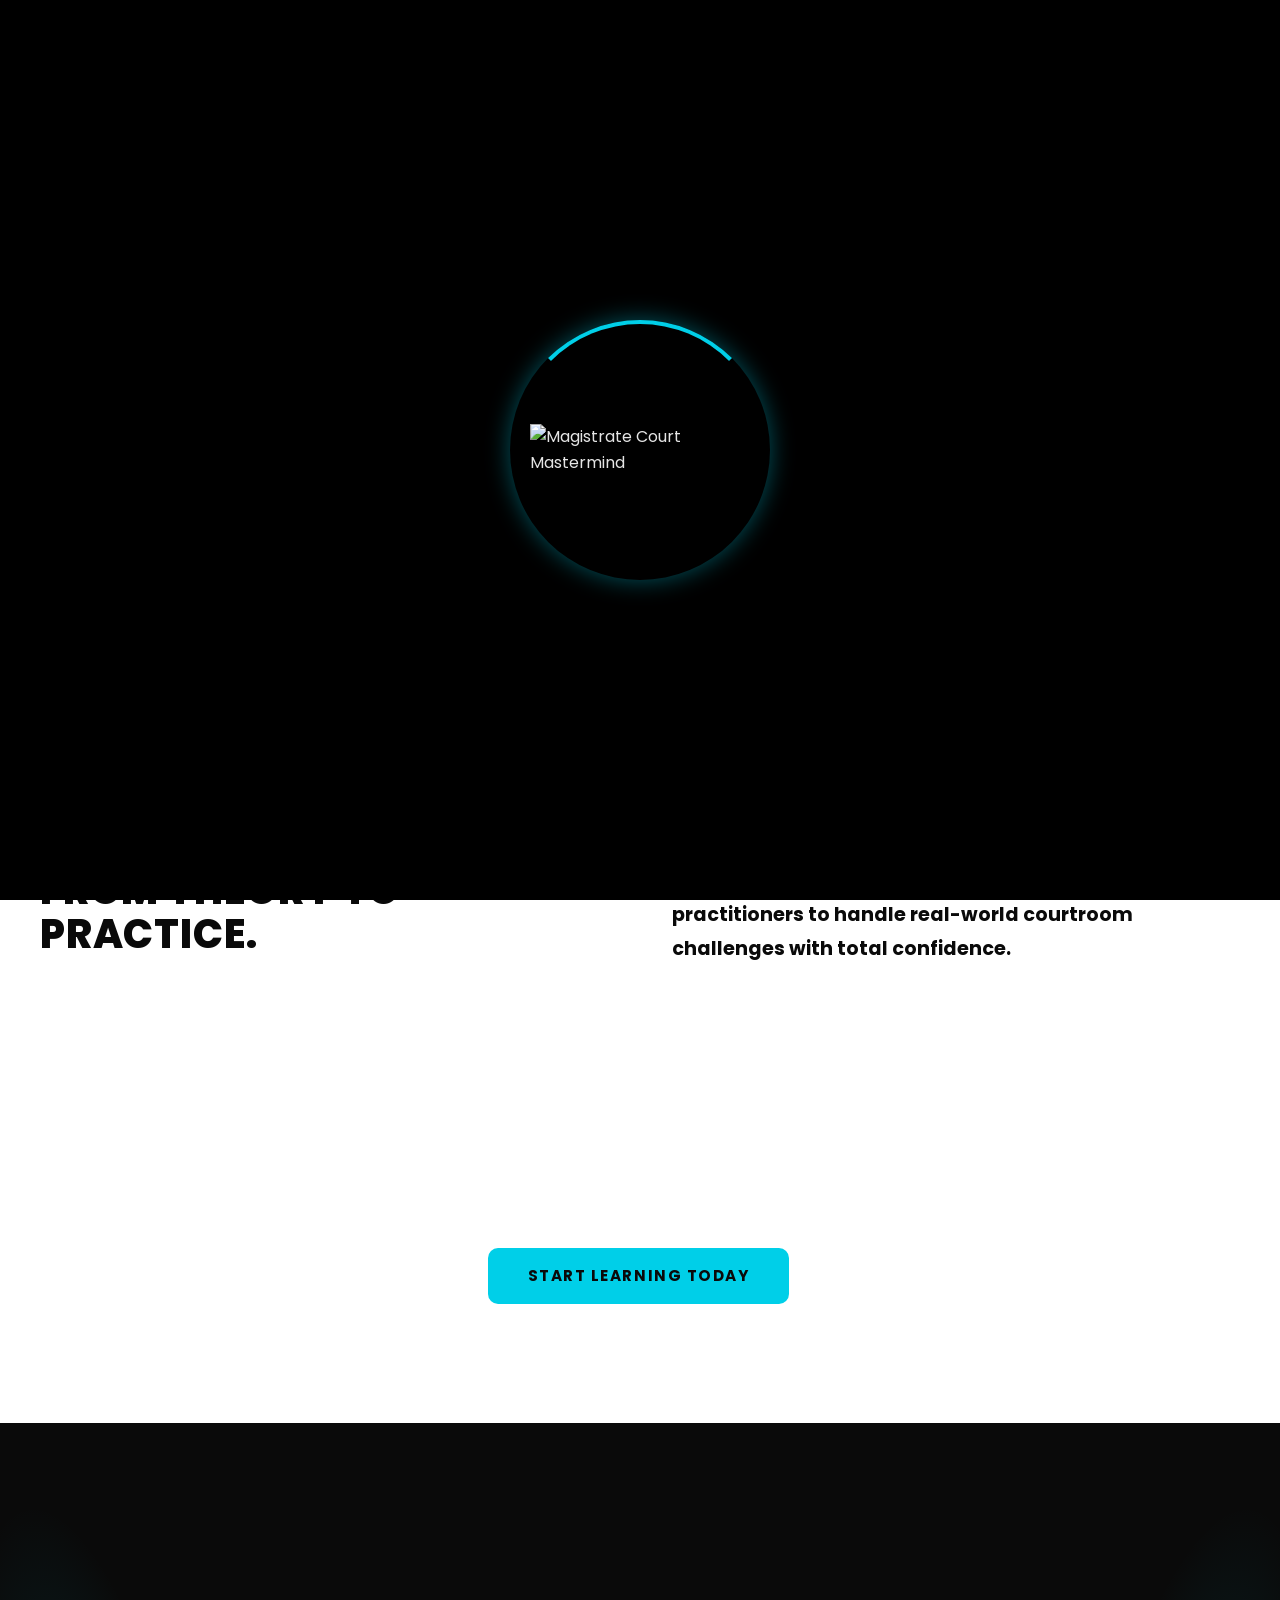
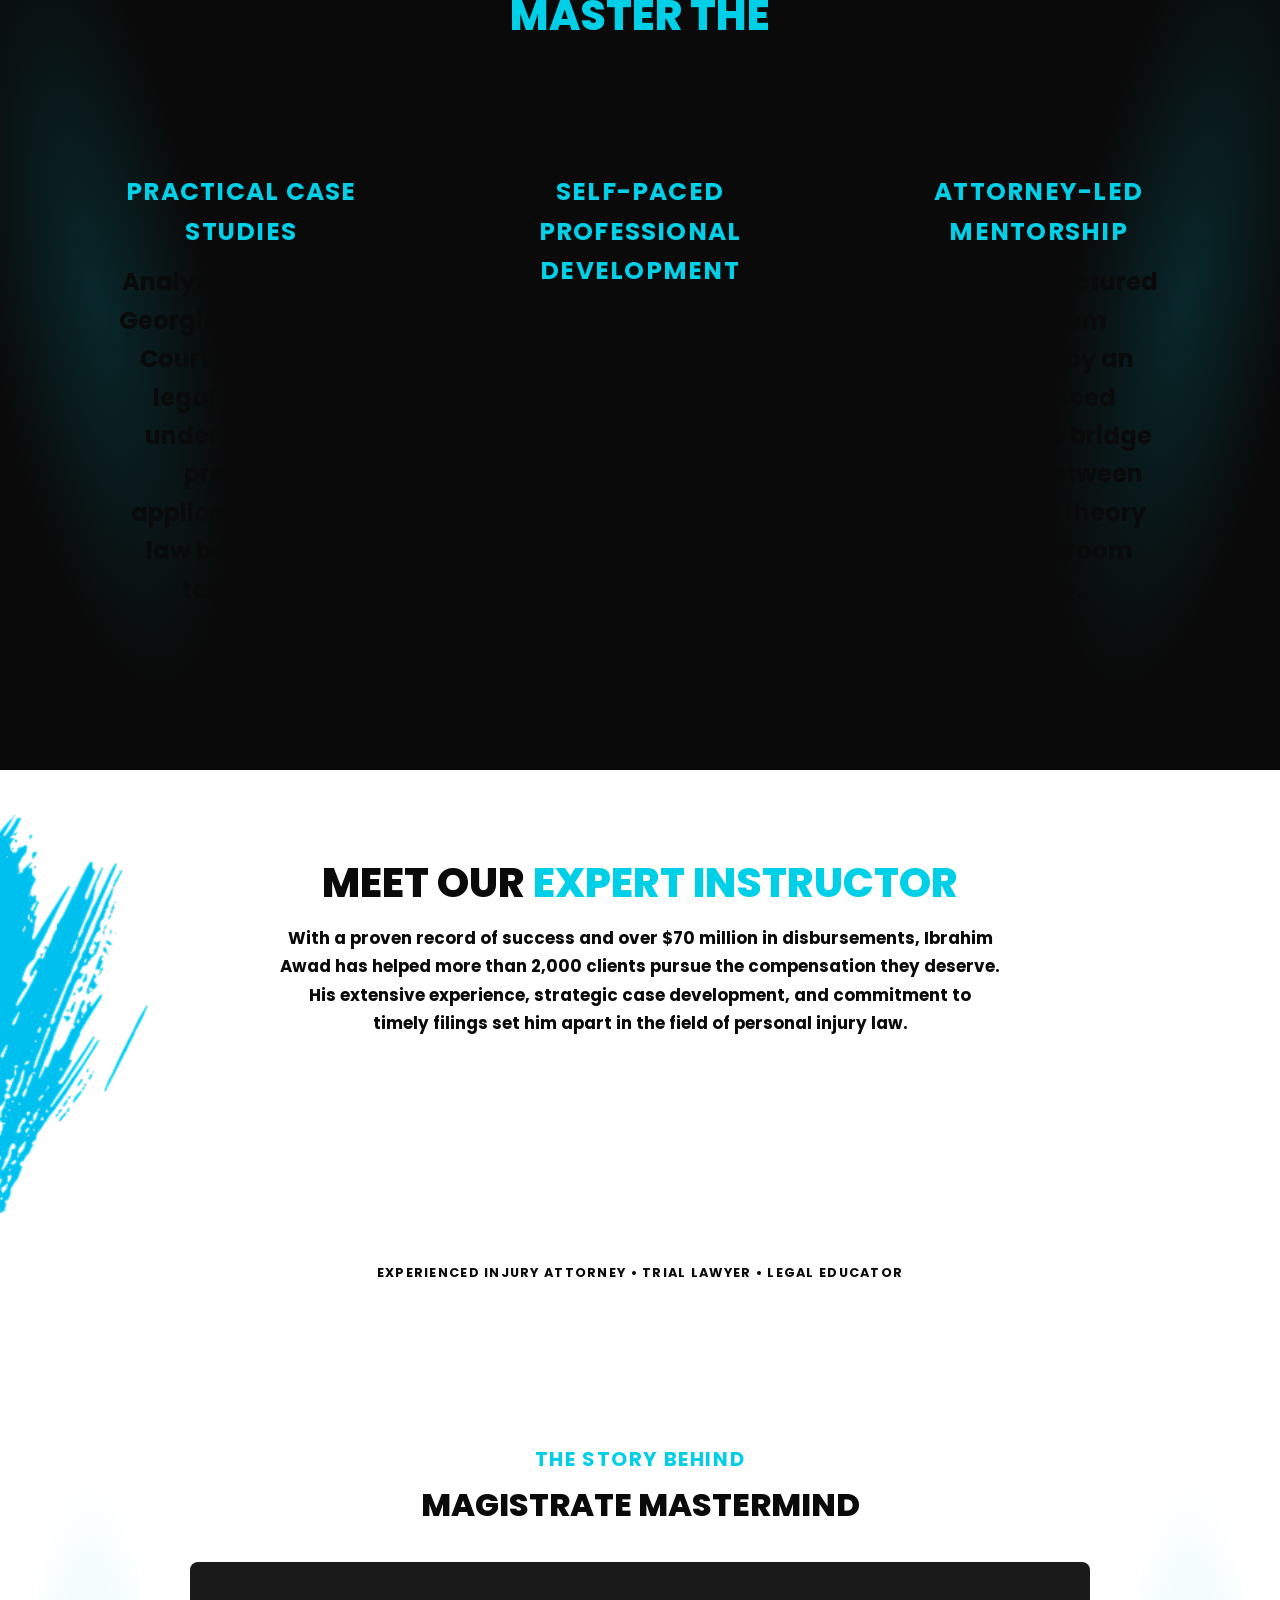
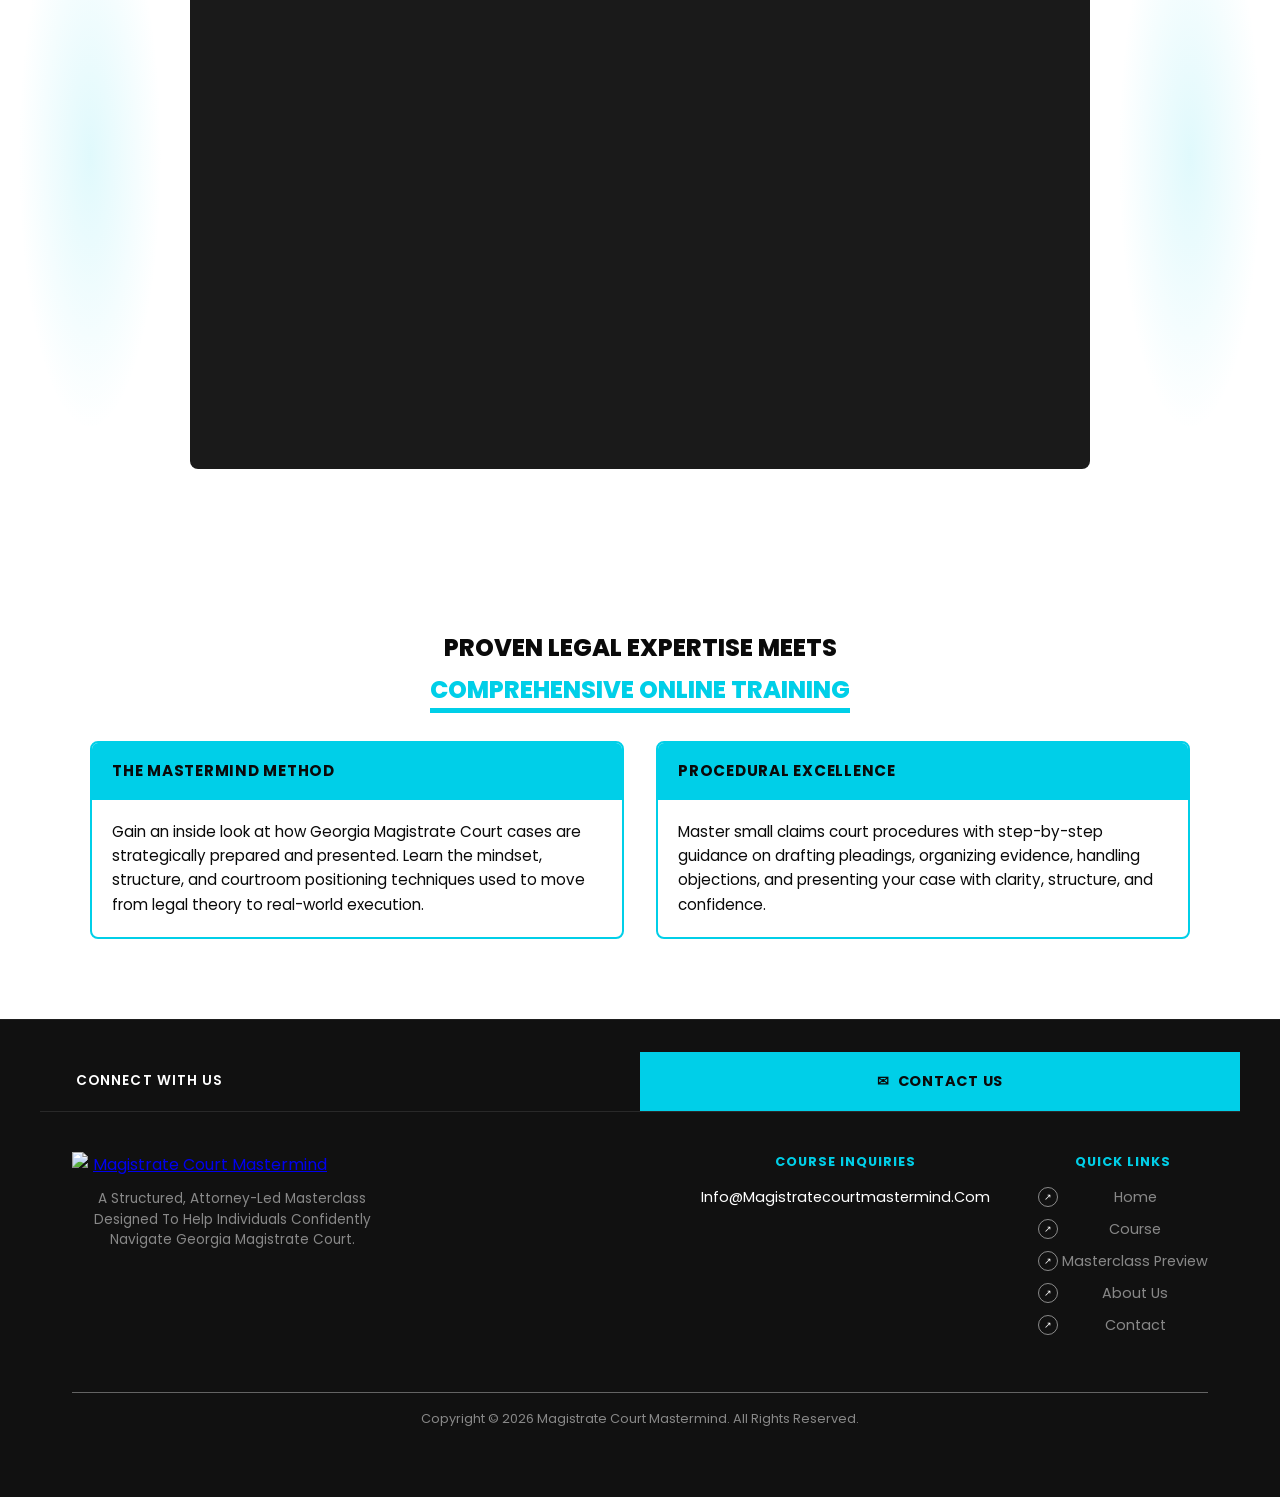
==== commit 4f1eddc2: "latest update about.html file" ====
--- a/about.html
+++ b/about.html
@@ -24,6 +24,7 @@
       <ul class="header__nav">
         <li><a href="index.html">HOME</a></li>
         <li><a href="course.html">COURSES</a></li>
+        <li><a href="masterclass-preview.html">MASTERCLASS PREVIEW</a></li>
         <li><a href="about.html" class="nav-active">ABOUT US</a></li>
         <li><a href="contact.html">CONTACT</a></li>
       </ul>
@@ -64,10 +65,10 @@
       <div class="about-stats__card-wrap">
         <div class="about-stats__card">
         <div class="about-stats__inner">
-          <span class="about-stats__number">2K+</span>
+          <span class="about-stats__number">70M+</span>
           <div class="about-stats__label-wrap">
-            <span class="about-stats__label">STUDENTS &amp; CLIENTS</span>
-            <span class="about-stats__label-sub">EMPOWERED</span>
+            <span class="about-stats__label">Disbursements</span>
+            <span class="about-stats__label-sub"></span>
           </div>
         </div>
         <div class="about-stats__cta-wrap">
@@ -75,6 +76,7 @@
         </div>
         </div>
       </div>
+      <div class="about-stats__spacer"></div>
     </section>
 
     <!-- Three-column features: Master the Magistrate Court -->
@@ -99,34 +101,6 @@
             <h3 class="about-features__item-title">ATTORNEY-LED MENTORSHIP</h3>
             <p class="about-features__item-text">Follow a structured curriculum designed by an experienced attorney to bridge the gap between academic theory and courtroom reality.</p>
           </div>
-        </div>
-      </div>
-    </section>
-
-    <!-- Stats outcomes: 2000+, 70M+, 97.55% -->
-    <section class="about-outcomes">
-      <div class="about-outcomes__inner">
-        <!-- Top-left card: black with cyan rectangle outline behind it + brush under "TRAINED" -->
-        <div class="about-outcomes__card-frame about-outcomes__card-frame--tl">
-          <div class="about-outcomes__card about-outcomes__card--black about-outcomes__card--tl">
-            <div class="about-outcomes__value">2000+</div>
-            <div class="about-outcomes__label">SUCCESSFULLY <span class="about-outcomes__label-clip">TRAINED</span></div>
-          </div>
-        </div>
-        <!-- Top-right card: cyan -->
-        <div class="about-outcomes__card about-outcomes__card--cyan about-outcomes__card--tr">
-          <div class="about-outcomes__value">97.55%</div>
-          <div class="about-outcomes__label">SATISFACTION RATE</div>
-        </div>
-        <!-- Bottom-left card: cyan -->
-        <div class="about-outcomes__card about-outcomes__card--cyan about-outcomes__card--bl">
-          <div class="about-outcomes__value">97.55%</div>
-          <div class="about-outcomes__label">POSITIVE FEEDBACK</div>
-        </div>
-        <!-- Bottom-right card: black with cyan brush under "DISBURSEMENT" -->
-        <div class="about-outcomes__card about-outcomes__card--black about-outcomes__card--br">
-          <div class="about-outcomes__value">70M+</div>
-          <div class="about-outcomes__label"><span class="about-outcomes__label-clip">DISBURSEMENT</span></div>
         </div>
       </div>
     </section>
@@ -195,20 +169,6 @@
       <div class="footer__top">
         <div class="footer__top-left">
           <span class="footer__connect">CONNECT WITH US</span>
-          <div class="footer__socials">
-            <a href="#" class="footer__social footer__social--tiktok" aria-label="TikTok">
-              <i class="fa-brands fa-tiktok"></i>
-            </a>
-            <a href="#" class="footer__social footer__social--twitter" aria-label="Twitter / X">
-              <i class="fa-brands fa-x-twitter"></i>
-            </a>
-            <a href="#" class="footer__social footer__social--facebook" aria-label="Facebook">
-              <i class="fa-brands fa-facebook-f"></i>
-            </a>
-            <a href="#" class="footer__social footer__social--youtube" aria-label="YouTube">
-              <i class="fa-brands fa-youtube"></i>
-            </a>
-          </div>
         </div>
         <a href="contact.html" class="footer__contact-btn">
           <span class="footer__contact-icon">✉</span>
--- a/assets/css/style.css
+++ b/assets/css/style.css
@@ -491,7 +491,8 @@
 }
 
 .hero__subtext {
-  font-size: 1.3rem;
+  font-size: 1.1rem; /* slightly smaller than before */
+  font-weight: 600;  /* make subtext bold */
   color: rgba(255, 255, 255, 0.95);
   margin-bottom: 1.5rem;
   max-width: 520px;
@@ -1015,13 +1016,443 @@
   flex: 0 0 320px;
   aspect-ratio: 16/9;
   border-radius: 18px;
-  background-image: url('../images/thumbnail1.png');
   background-size: cover;
   background-position: center;
   position: relative;
   overflow: hidden;
   color: var(--white);
   font-weight: 600;
+}
+
+/* Specific thumbnails for each episode */
+.home-preview__item--ep1 {
+  background-image: url('../images/ep1.png');
+}
+
+.home-preview__item--ep2 {
+  background-image: url('../images/ep2.png');
+}
+
+.home-preview__item--ep3 {
+  background-image: url('../images/ep3.png');
+}
+
+.home-preview__item--ep4 {
+  background-image: url('../images/ep4.png');
+}
+
+.home-preview__item--ep5 {
+  background-image: url('../images/ep5.png');
+}
+
+.home-preview__item--ep6 {
+  background-image: url('../images/ep6.png');
+}
+
+.home-preview__item--ep7 {
+  background-image: url('../images/ep7.png');
+}
+
+.home-preview__item--ep8 {
+  background-image: url('../images/ep8.png');
+}
+
+.home-preview__item--ep8-part2 {
+  background-image: url('../images/ep8part2.png');
+}
+
+.home-preview__item--ep9 {
+  background-image: url('../images/ep9.png');
+}
+
+.home-preview__item--ep10 {
+  background-image: url('../images/ep10.png');
+}
+
+.home-preview__item--ep10-part2 {
+  background-image: url('../images/ep10part2.png');
+}
+
+.home-preview__item--ep11 {
+  background-image: url('../images/ep11.png');
+}
+
+.home-preview__item--ep12 {
+  background-image: url('../images/ep12.png');
+}
+
+/* ============ MASTERCLASS PREVIEW PAGE ============ */
+.preview-hero {
+  background: #ffffff;
+  padding: 3.5rem 2rem 3rem;
+}
+
+.preview-hero__card {
+  max-width: 1100px;
+  margin: 0 auto;
+  border-radius: 24px;
+  background: linear-gradient(135deg, #00BFFF 0%, #00C2FF 50%, #5dd4ff 100%);
+  box-shadow: 0 12px 40px rgba(0, 180, 255, 0.25), 0 2px 8px rgba(0, 0, 0, 0.08);
+  padding: 1.25rem 2rem 1.5rem;
+  overflow: hidden;
+  position: relative;
+}
+
+.preview-hero__inner {
+  display: grid;
+  grid-template-columns: minmax(0, 1fr) minmax(0, 1.1fr);
+  gap: 2rem;
+  align-items: center;
+  position: relative;
+  z-index: 1;
+}
+
+.preview-hero__title {
+  font-size: clamp(2.4rem, 5vw, 3.6rem);
+  font-weight: 900;
+  text-transform: uppercase;
+  margin-bottom: 1rem;
+  letter-spacing: 0.06em;
+  line-height: 1;
+  display: flex;
+  flex-direction: column;
+  gap: 0.2em;
+}
+
+.preview-hero__title-main {
+  color: #000000;
+  display: block;
+  font-size: 1em;
+}
+
+.preview-hero__title-accent {
+  color: #E0F7FA;
+  display: block;
+  font-size: 1em;
+}
+
+.preview-hero__title-underline {
+  color: #000000;
+  display: inline-block;
+  font-size: 1em;
+  position: relative;
+  padding-bottom: 0.5em;
+}
+
+.preview-hero__title-underline::after {
+  content: '';
+  position: absolute;
+  left: 0;
+  bottom: 0;
+  width: 100%;
+  height: 0.5em;
+  background-image: url('../images/clip_white.png');
+  background-repeat: no-repeat;
+  background-position: left bottom;
+  background-size: contain;
+  mix-blend-mode: screen;
+}
+
+.preview-hero__list {
+  list-style: none;
+  margin: 0;
+  padding: 0;
+  font-weight: 500;
+  font-size: 1.05rem;
+  color: #000000;
+}
+
+.preview-hero__list li {
+  display: flex;
+  align-items: center;
+  gap: 0.75rem;
+  margin-bottom: 0.6rem;
+}
+
+.preview-hero__check {
+  display: inline-flex;
+  align-items: center;
+  justify-content: center;
+  width: 1.25rem;
+  height: 1.25rem;
+  border-radius: 50%;
+  background: #000000;
+  color: #FFFFFF;
+  font-size: 0.7rem;
+  font-weight: 700;
+  flex-shrink: 0;
+}
+
+.preview-hero__right {
+  display: flex;
+  justify-content: flex-end;
+  align-items: flex-end;
+  position: relative;
+  min-height: 440px;
+}
+
+.preview-hero__right::before {
+  content: '';
+  position: absolute;
+  top: 0;
+  right: 0;
+  bottom: 0;
+  width: 60%;
+  background: radial-gradient(ellipse at 70% 50%, rgba(255,255,255,0.25) 0%, transparent 70%);
+  pointer-events: none;
+}
+
+.preview-hero__person {
+  max-height: 520px;
+  height: auto;
+  width: auto;
+  max-width: 100%;
+  object-fit: contain;
+  object-position: right bottom;
+  position: relative;
+  z-index: 1;
+}
+
+.preview-lessons {
+  background: #ffffff;
+  padding: 4rem 2rem 5rem;
+}
+
+.preview-lessons__inner {
+  max-width: 1100px;
+  margin: 0 auto;
+}
+
+.preview-lessons__title {
+  font-size: clamp(1.9rem, 3vw, 2.4rem);
+  font-weight: 800;
+  text-transform: uppercase;
+  margin-bottom: 1.75rem;
+  color: #000000;
+}
+
+.preview-lessons__title-accent {
+  color: var(--cyan);
+}
+
+.preview-lessons__featured {
+  display: grid;
+  grid-template-columns: minmax(0, 420px) minmax(0, 1fr);
+  gap: 1.75rem;
+  background: #f8f8f8;
+  border-radius: 18px;
+  padding: 1.4rem 1.4rem;
+  margin-bottom: 2rem;
+}
+
+.preview-lessons__featured-thumb {
+  border-radius: 14px;
+  overflow: hidden;
+  position: relative;
+  background-size: contain;
+  background-position: center;
+  background-repeat: no-repeat;
+  min-height: 280px;
+}
+
+.preview-lessons__thumb--ep1 {
+  background-image: url('../images/ep1.png');
+}
+
+.preview-lessons__play {
+  position: absolute;
+  top: 50%;
+  left: 50%;
+  transform: translate(-50%, -50%);
+  width: 54px;
+  height: 54px;
+  border-radius: 50%;
+  border: none;
+  background: rgba(0, 0, 0, 0.75);
+  color: #ffffff;
+  font-size: 1.3rem;
+  display: flex;
+  align-items: center;
+  justify-content: center;
+  cursor: pointer;
+}
+
+/* Pure CSS play triangle - geometrically centered in the black circle */
+.preview-lessons__play-triangle {
+  width: 0;
+  height: 0;
+  border-left: 14px solid #fff;
+  border-top: 8px solid transparent;
+  border-bottom: 8px solid transparent;
+}
+
+.preview-lessons__play-triangle--sm {
+  border-left-width: 10px;
+  border-top-width: 6px;
+  border-bottom-width: 6px;
+}
+
+.preview-lessons__featured-body {
+  display: flex;
+  flex-direction: column;
+  justify-content: center;
+  gap: 0.4rem;
+}
+
+.preview-lessons__featured-ep {
+  font-size: 0.9rem;
+  font-weight: 800;
+  letter-spacing: 0.08em;
+  text-transform: uppercase;
+  color: var(--cyan);
+}
+
+.preview-lessons__featured-title {
+  font-size: 1.4rem;
+  font-weight: 800;
+  text-transform: uppercase;
+  color: #000000;
+}
+
+.preview-lessons__featured-text {
+  font-size: 0.95rem;
+  color: #555555;
+  max-width: 460px;
+}
+
+.preview-lessons__grid {
+  display: grid;
+  grid-template-columns: repeat(3, minmax(0, 1fr)); /* 3-wide grid like reference */
+  gap: 1rem;
+  margin-bottom: 1.75rem;
+}
+
+.preview-lessons__thumb {
+  position: relative;
+  border-radius: 14px;
+  width: 100%;
+  aspect-ratio: 16 / 9; /* ensure thumbnails have visible height */
+  background-size: cover;
+  background-position: center;
+  border: none;
+  cursor: pointer;
+}
+
+.preview-lessons__thumb-play {
+  position: absolute;
+  top: 50%;
+  left: 50%;
+  transform: translate(-50%, -50%);
+  width: 40px;
+  height: 40px;
+  border-radius: 50%;
+  background: rgba(0, 0, 0, 0.8);
+  display: flex;
+  align-items: center;
+  justify-content: center;
+  color: #ffffff;
+}
+
+.preview-lessons__thumb--ep2       { background-image: url('../images/ep2.png'); }
+.preview-lessons__thumb--ep3       { background-image: url('../images/ep3.png'); }
+.preview-lessons__thumb--ep4       { background-image: url('../images/ep4.png'); }
+.preview-lessons__thumb--ep5       { background-image: url('../images/ep5.png'); }
+.preview-lessons__thumb--ep6       { background-image: url('../images/ep6.png'); }
+.preview-lessons__thumb--ep7       { background-image: url('../images/ep7.png'); }
+.preview-lessons__thumb--ep8       { background-image: url('../images/ep8.png'); }
+.preview-lessons__thumb--ep8-part2 { background-image: url('../images/ep8part2.png'); }
+.preview-lessons__thumb--ep9       { background-image: url('../images/ep9.png'); }
+.preview-lessons__thumb--ep10      { background-image: url('../images/ep10.png'); }
+.preview-lessons__thumb--ep10-part2{ background-image: url('../images/ep10part2.png'); }
+
+.preview-lessons__pagination {
+  display: flex;
+  justify-content: center;
+  align-items: center;
+  gap: 0.75rem;
+  font-size: 0.9rem;
+}
+
+.preview-lessons__page {
+  cursor: pointer;
+  color: #888888;
+}
+
+.preview-lessons__page--active {
+  font-weight: 800;
+  color: var(--cyan);
+}
+
+.preview-lessons__page--next {
+  margin-left: 0.5rem;
+}
+
+.preview-lessons__page.is-hidden {
+  display: none;
+}
+
+.preview-lessons__page.is-disabled {
+  color: #bbbbbb;
+  cursor: not-allowed;
+  opacity: 0.5;
+}
+
+/* Video modal */
+.preview-modal {
+  position: fixed;
+  inset: 0;
+  display: none;
+  align-items: center;
+  justify-content: center;
+  z-index: 2200;
+}
+
+.preview-modal.is-open {
+  display: flex;
+}
+
+.preview-modal__backdrop {
+  position: absolute;
+  inset: 0;
+  background: rgba(0, 0, 0, 0.75);
+}
+
+.preview-modal__dialog {
+  position: relative;
+  z-index: 1;
+  width: min(960px, 90vw);
+  max-height: 80vh;
+  background: #000000;
+  border-radius: 12px;
+  overflow: hidden;
+  box-shadow: 0 18px 50px rgba(0, 0, 0, 0.6);
+}
+
+.preview-modal__frame-wrap {
+  position: relative;
+  padding-top: 56.25%; /* 16:9 */
+}
+
+.preview-modal__iframe {
+  position: absolute;
+  inset: 0;
+  width: 100%;
+  height: 100%;
+}
+
+.preview-modal__close {
+  position: absolute;
+  top: 0.4rem;
+  right: 0.6rem;
+  z-index: 2;
+  width: 32px;
+  height: 32px;
+  border-radius: 50%;
+  border: none;
+  background: rgba(0, 0, 0, 0.7);
+  color: #ffffff;
+  font-size: 1.2rem;
+  cursor: pointer;
 }
 
 .home-preview__ep {
@@ -1032,6 +1463,7 @@
   letter-spacing: 0.08em;
   text-transform: uppercase;
   color: var(--white);
+  display: none; /* hide episode label text on thumbnails */
 }
 
 .home-preview__name {
@@ -1042,6 +1474,7 @@
   font-size: 0.95rem;
   font-weight: 700;
   text-transform: uppercase;
+  display: none; /* hide bottom title text; thumbnails carry their own titles */
 }
 
 .home-preview__cta {
@@ -1410,6 +1843,7 @@
   font-size: clamp(2rem, 4vw, 3rem);
   font-weight: 800;
   color: var(--white);
+  line-height: 1.05; /* tighten gap between lines */
   margin-bottom: 0.5rem;
 }
 
@@ -2440,6 +2874,12 @@
   background: var(--cyan-hover);
 }
 
+/* White spacer after stats card to separate from next section */
+.about-stats__spacer {
+  height: 40px;
+  background: var(--white);
+}
+
 /* About three-column features */
 .about-features {
   position: relative;
@@ -3112,6 +3552,7 @@
   color: var(--gray);
   text-decoration: none;
   font-size: 0.9rem;
+  white-space: nowrap; /* keep labels like 'Masterclass Preview' on one line */
 }
 
 .footer__quick-links a:hover {
